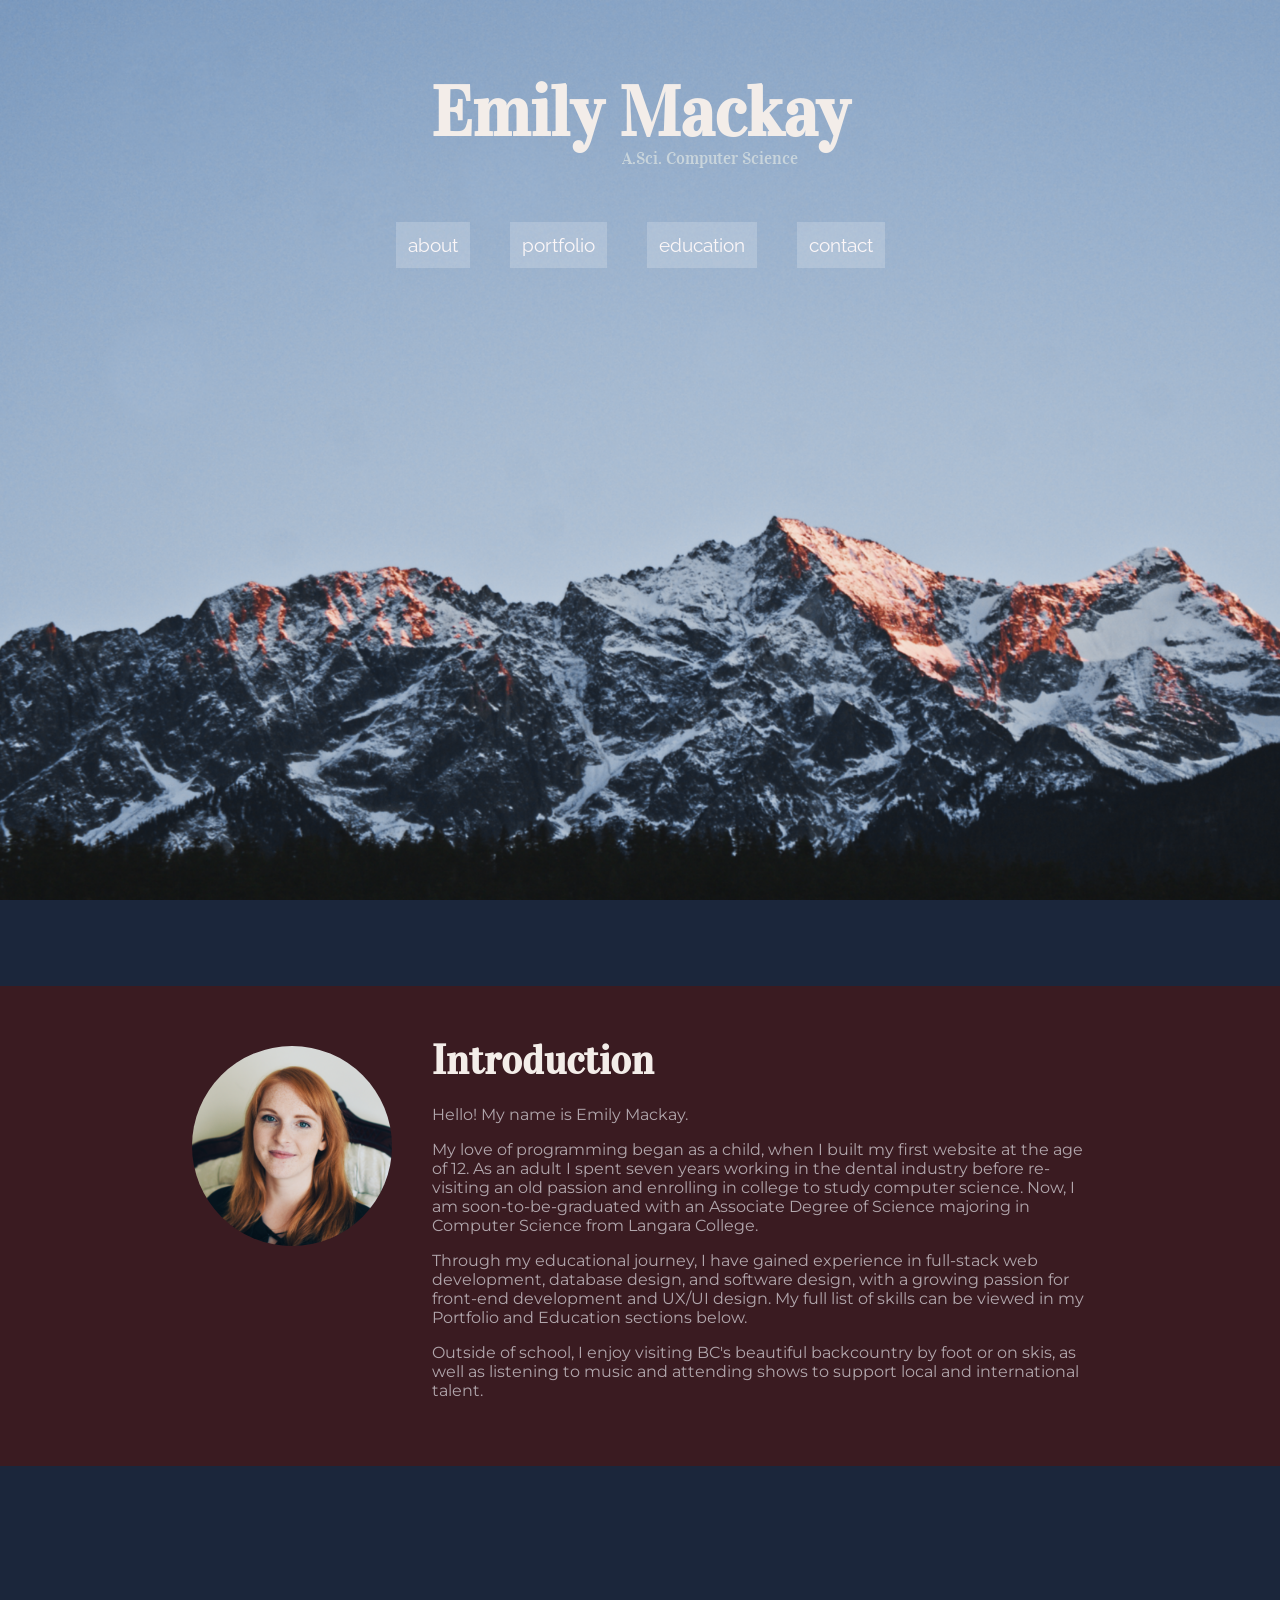
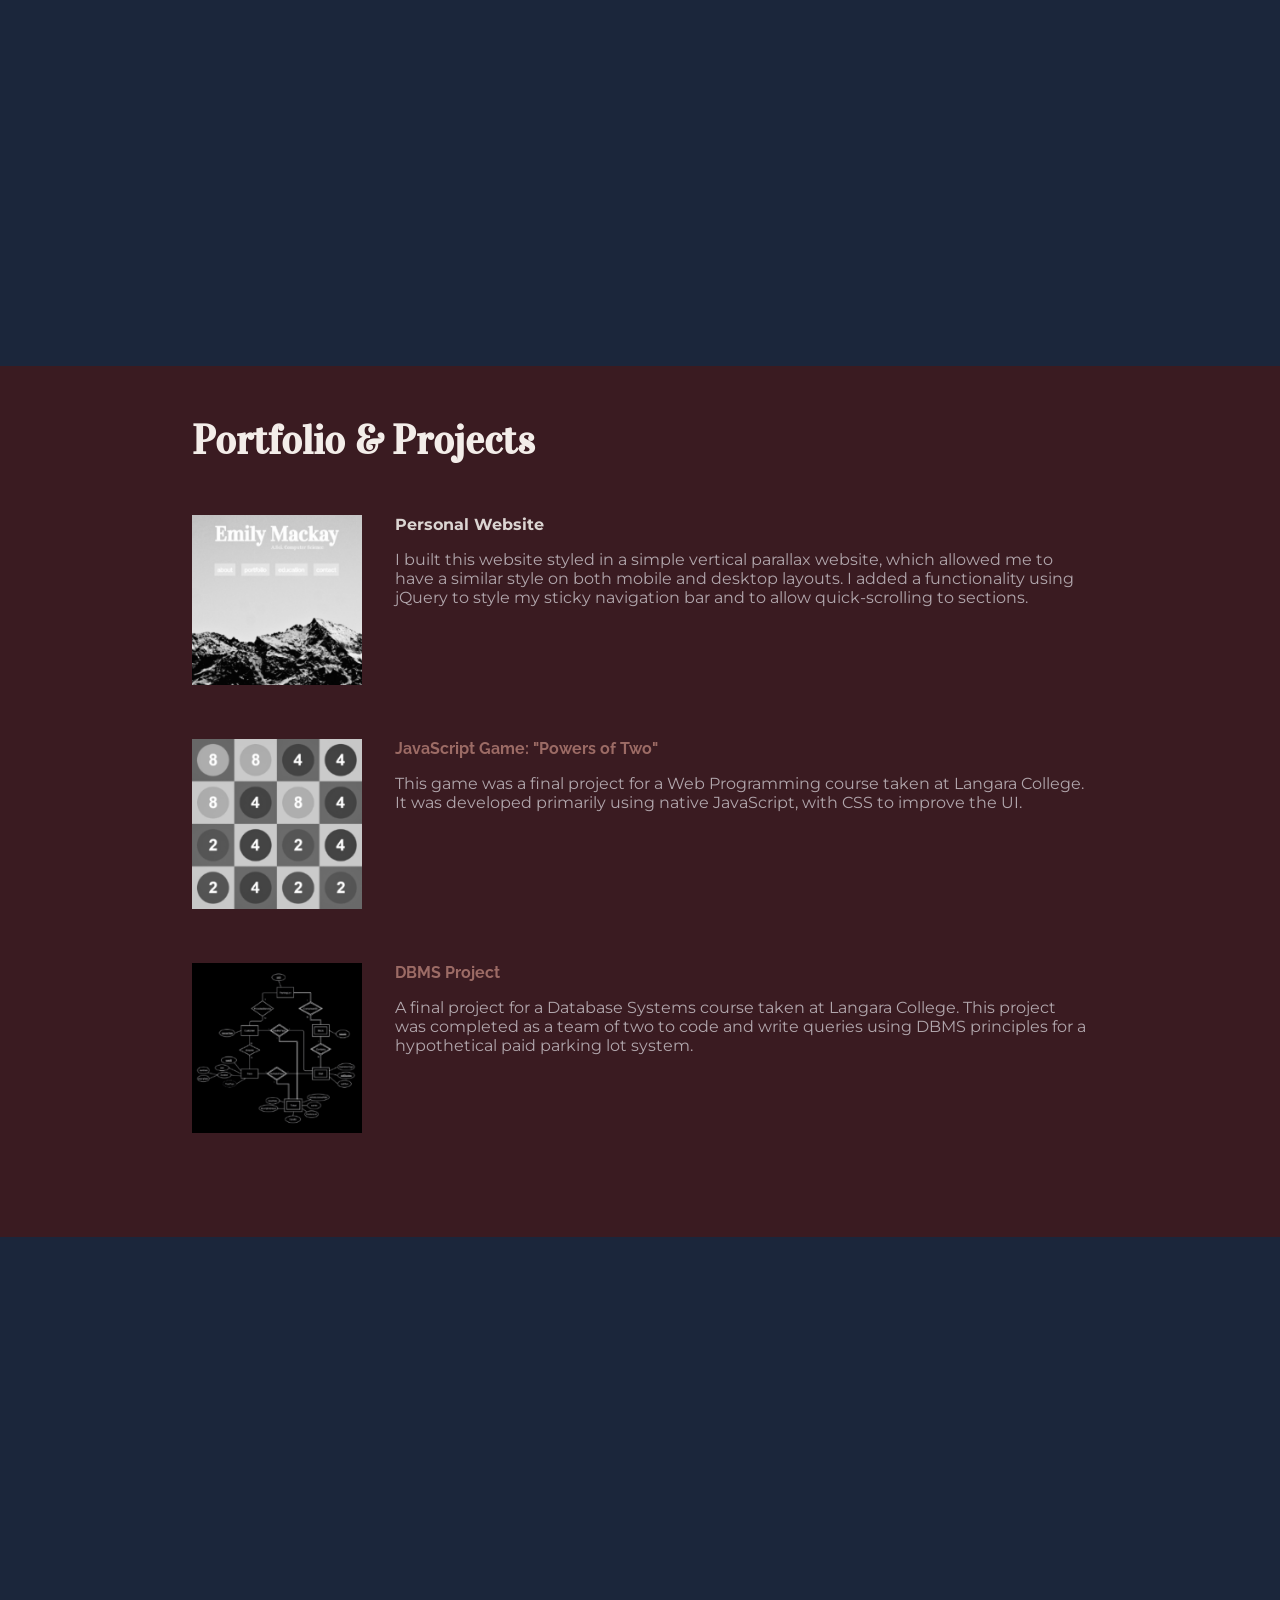
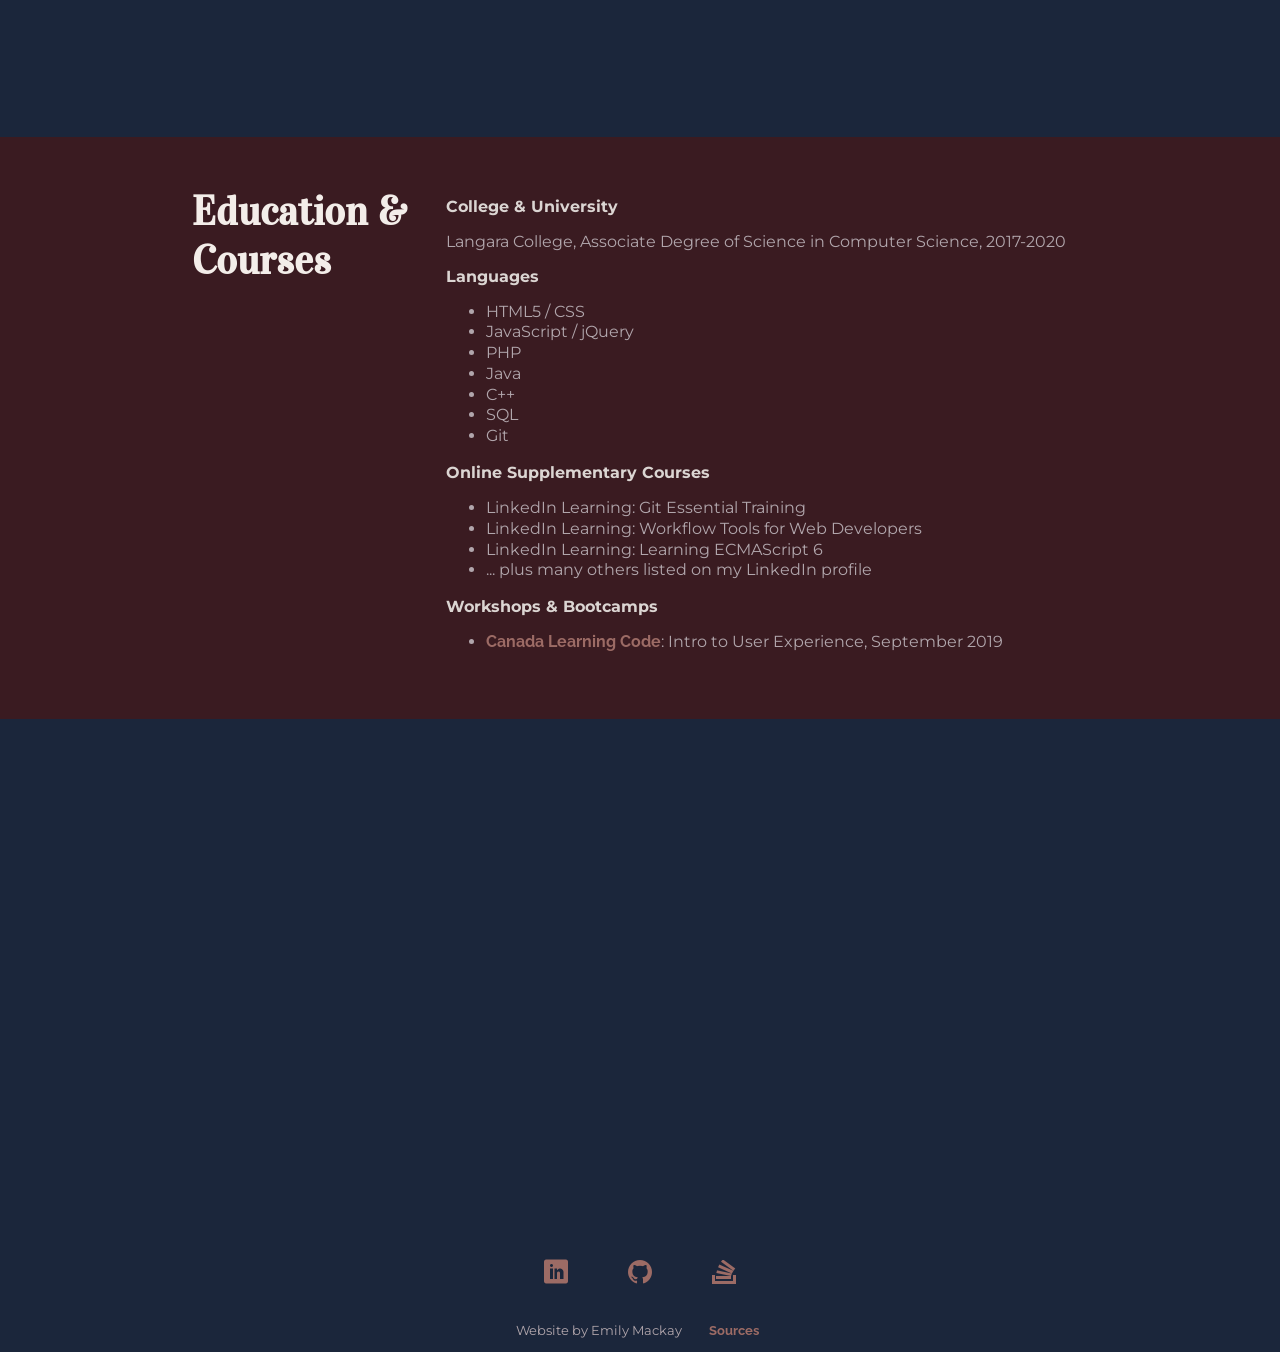
==== index.html @ 6d672d05 "redesigns mobile nav bar to fix jQuery bug causing flicker when adding/removing classes on scrollTop" ====
<!DOCTYPE html>
<html lang="en" dir="ltr">
  <head>
    <meta charset="utf-8">
    <meta name="viewport" content="width=device-width, initial-scale=1.0">
    <!-- <meta name="description" content=""> -->
    <title>Emily Mackay</title>
    <link rel="stylesheet" href="css/master.css">
    <link rel="stylesheet" href="css/desktop.css">
    <link rel="stylesheet" href="icomoon/style.css">
    <link href="https://fonts.googleapis.com/css2?family=Montserrat&family=Raleway&family=Vidaloka&display=swap" rel="stylesheet">
    <script src="https://ajax.googleapis.com/ajax/libs/jquery/3.3.1/jquery.min.js"></script>
    <script src="js/scripts.js"></script>
    <script src="js/menu.js"></script>
  </head>


  <!-- *********  Header  ********* -->
  <header>
    <h1>Emily Mackay</h1>
    <h2>A.Sci. Computer Science</h2>
  </header>
  <!-- *********  Navigation Bar  ********* -->
  <nav id="menu">
    <ul>
      <li><a href="#about-section">about</a></li>
      <li><a href="#portfolio-section">portfolio</a></li>
      <li><a href="#education-section">education</a></li>
      <li><a href="#contact-section">contact</a></li>
    </ul>
  </nav>
  <div id="spacer"></div>


<body>
  <!-- ===== MAIN CONTENT ===== -->
  <main>
    <!-- *********  About  ********* -->
    <section id="about-section" class="content">
      <div id="about-wrapper" class="content_wrapper">
        <figure><img src="imgs/about-headshot.png" alt="A headshot of a girl smiling"></figure>
        <div id="about-text">
        <h3>Introduction</h3>
        <p>Hello! My name is Emily Mackay.</p>
        <p>My love of programming began as a child, when I built my first website at the age of 12. As an adult I spent seven years working in the dental industry before re-visiting an old passion and enrolling in college to study computer science. Now, I am soon-to-be-graduated with an Associate Degree of Science majoring in Computer Science from Langara College.</p>
        <p>Through my educational journey, I have gained experience in full-stack web development, database design, and software design, with a growing passion for front-end development and UX/UI design. My full list of skills can be viewed in my Portfolio and Education sections below.</p>
        <p>Outside of school, I enjoy visiting BC's beautiful backcountry by foot or on skis, as well as listening to music and attending shows to support local and international talent.</p>
        </div>
      </div>
    </section>
    <div id="img1" class="parallax"></div>



    <!-- *********  Portfolio  ********* -->
    <section id="portfolio-section" class="content">
      <div id="portfolio-wrapper" class="content_wrapper">
        <h3>Portfolio & Projects</h3>

        <section class="project_item">
          <figure><img src="imgs/portfolio-thumb1-bw.png"></figure>
          <div class="project_description">
            <h4>Personal Website</h4>
            <p>I built this website styled in a simple vertical parallax website, which allowed me to have a similar style on both mobile and desktop layouts. I added a functionality using jQuery to style my sticky navigation bar and to allow quick-scrolling to sections.</p>
          </div>
        </section>

        <section class="project_item">
          <figure><img src="imgs/portfolio-thumb2-bw.png"></figure>
          <div class="project_description">
            <h4><a href="http://mylinux.langara.bc.ca/~emackay02/powersOfTwo/4x4.html" target="_blank">JavaScript Game: "Powers of Two"<a></h4>
            <p>This game was a final project for a Web Programming course taken at Langara College. It was developed primarily using native JavaScript, with CSS to improve the UI.</p>
          </div>
        </section>

        <section class="project_item">
          <figure><img src="imgs/portfolio-thumb3-bw.png"></figure>
          <div class="project_description">
            <h4><a href="http://mylinux.langara.bc.ca/~emackay02/projects/DBMS.pdf" target="_blank">DBMS Project</a></h4>
            <p>A final project for a Database Systems course taken at Langara College. This project was completed as a team of two to code and write queries using DBMS principles for a hypothetical paid parking lot system.</p>
          </div>
        </section>
      </div>
    </section>
    <div id="img2" class="parallax"></div>



    <!-- *********  EDUCATION & COURSES  ********* -->
    <section id="education-section" class="content">
      <div id="education-wrapper" class="content_wrapper">
        <h3>Education & Courses</h3>
        <!-- ******** Sub-Heading ******** -->
        <div id="education-text">
        <h4>College & University</h4>
          <p>Langara College, Associate Degree of Science in Computer Science, 2017-2020</p>
        <!-- ******** Sub-Heading ******** -->
        <h4>Languages</h4>
          <ul>
            <li>HTML5 / CSS</li>
            <li>JavaScript / jQuery</li>
            <li>PHP</li>
            <li>Java</li>
            <li>C++</li>
            <li>SQL</li>
            <li>Git</li>
          </ul>
        <!-- ******** Sub-Heading ******** -->
        <h4>Online Supplementary Courses</h4>
          <ul>
            <li>LinkedIn Learning: Git Essential Training</li>
            <li>LinkedIn Learning: Workflow Tools for Web Developers</li>
            <li>LinkedIn Learning: Learning ECMAScript 6</li>
            <li>... plus many others listed on my LinkedIn profile</li>
          </ul>
        <!-- ******** Sub-Heading ******** -->
        <h4>Workshops & Bootcamps</h4>
          <ul>
            <li><a href="https://www.canadalearningcode.ca/">Canada Learning Code</a>: Intro to User Experience, September 2019</li>
          </ul>
        </div>
        </div>
      </section>
      <div id="img3" class="parallax"></div>



      <!-- *********  CONTACT INFO & SOCIAL MEDIA  ********* -->
      <footer>
        <section id="contact-section">
          <div id="links" class="footer-wrapper">
            <a href="https://www.linkedin.com/in/mackaye" target="_blank"></a>
            <a href="https://github.com/emmackay" target="_blank"></a>
            <a href="https://stackoverflow.com/users/10688425/emilym?tab=profile" target="_blank"></a>
          </div>
          <div id="sources" class="sources">
            <h4>Source Credit</h4>
            <ul>
              <li>Photographs and code by Emily Mackay</li>
              <li>Fonts by <a href="https://fonts.google.com/" target="_blank">Google Fonts</a></li>
              <li>Icons by <a href="https://icomoon.io/" target="_blank">IcoMoon</a> &nbsp; / &nbsp; LinkedIn logo copyright to LinkedIn Corp &nbsp; / &nbsp; GitHub logo copyright to GitHub Inc.</li>
            </ul>
          </div>
          <div id="credit-line" class="footer-wrapper">
            <p>Website by Emily Mackay &nbsp; &nbsp; &nbsp; <button id="toggle-sources">Sources</button></p>
          </div>
        </section>
      </footer>

    </main>
  </body>
</html>
---- css/master.css ----
/* COLOR PALETTE https://coolors.co/9c6b65-fcf7f8-f3ede9-b1a6ac-4c2b36-563841-3a1b21-1b263b
#FCF7F8; snow-white     for header/nav
#F3EDE9; isabelline     for text
#1B263B; oxford         for nav bar + footer bg
#9C6B65; copper-rose    for links
#563841; deeptaupe      content bg
#4C2B36; eggplant       content bg
#3A1B21; liver          content bg
*/



/* ==== GLOBAL STYLES ==== */
html {
  box-sizing: border-box;
}
*, *:before, *:after {
  box-sizing: inherit;
}
h1, h2, h3, h4 {
  margin: 0;
}
body, figure {
  margin: 0;
}
img {
  max-width: 100%;
}


/* ==== MAIN LAYOUT & HEADER ==== */
header {
  display: flex;
  flex-direction: column;
  align-items: center;
  margin-bottom: 40px;
}
header h1 {
  margin-top: 200px;
  color: #F3EDE9;
  font-family: 'Vidaloka', serif;
  font-size: 50px;
}
header h2 {
  padding-left: 90px;
  color: rgba(252, 252, 238, 0.5);
  font-family: 'Vidaloka', serif;
  font-size: 15px;
  font-weight: lighter;
  line-height: 0.5;
}


/* ==== SPLASH & PARALLAX ==== */
body {
  background: url('../imgs/splash0.png');
  background-color: #1B263B;
}
#spacer {
  height: 400px;
}
#img1 {
  background: url('../imgs/splash3.png');
}
#img2 {
  background: url('../imgs/splash5.png');
}
#img3 {
  background: url('../imgs/splash2.png');
}
#img4 {
  background: url('../imgs/splash1.png');
}
body, #img1, #img2, #img3, #img4 {
  background-attachment: fixed;
  background-position: center;
  background-repeat: no-repeat;
  background-size: cover;
}
.parallax {
  height: 500px;
}


/* ==== NAVIGATION ==== */
nav {
  position: fixed;
  top: 0;
  z-index: 1;
  width: 100%;
  background-color: #1B263B;
}
#menu ul {
  margin: 0px;
  padding: 10px;
  display: grid;
  grid-template-rows: 1fr;
  grid-template-columns: repeat(4, auto);
  justify-content: center;
}
#menu ul li {
  padding: 10px;
  margin: 10px;
  text-align: center;
  list-style-type: none;
}
#menu ul li a {
  text-decoration: none;
  color: #FCF7F8;
  font-family: 'Raleway', sans-serif;
  font-weight: normal;
  font-size: 1.2rem;
  transition-timing-function: ease;
  transition: all 0.1s;
  transition-property: color, font-weight;
}
#menu ul li a:active {
  color: #1B263B;
  font-weight: bold;
  cursor: pointer;
}
#menu ul li a:link, a:visited {
  background-color: rgba(255, 255, 255, 0.0);
  transition-timing-function: ease;
  transition: all 0.5s;
  transition-property: background-color;
}
#menu ul li a:hover {
  background-color: #1B263B;
}

/* .mobile-menu-ul-add {
  margin: 0px;
  padding: 10px;
  background-color: #1B263B;
  display: grid;
  grid-template-rows: 1fr;
  grid-template-columns: repeat(4, auto);
  justify-content: center;
  transition: .5s linear;
} */


/* .mobile-menu-add-colour-bg {
  background-color: #1B263B;
}
.mobile-menu-remove-colour-bg {
  transition: .5s linear;
}
.mobile-menu-add-nav-ul {
  margin: 0px;
  padding: 5px;
  background-color: #1B263B;
  display: grid;
  grid-template-rows: 1fr;
  grid-template-columns: repeat(4, auto);
  justify-content: center;
}
.mobile-menu-remove-nav-ul {
  margin: 0px;
  padding: 5px;
  display: grid;
  grid-template-columns: 1fr;
  grid-template-rows: repeat(4, auto);
} */


/* ==== SECTION CONTENT STYLES ==== */
h3 {
  font-family: 'Vidaloka', serif;
  color: #F3EDE9;
  font-size: 40px;
}
h4 {
  color: #DBD5D2;
}
.content, #credit-line, #sources {
  width: 100vw;
  font-family: 'Montserrat', sans-serif;
  color: #B1A6AC;
}
.content_wrapper {
  width: 80vw;
  margin: 0 auto;
  padding: 50px 0px 50px 0px;
}
section#about-section, section#portfolio-section, section#education-section {
  background-color: #3A1B21;
}
section#contact-section {
  background-color: #1B263B;
}
/* --- ABOUT SECTION --- */
#about-wrapper h3 {
  text-align: center;
}
#about-wrapper img {
  border-radius: 50%;
  width: 200px;
  max-width: 100%;
  height: auto;
  display: block;
  margin-left: auto;
  margin-right: auto;
  margin-top: 10px;
  margin-bottom: 30px;
}
/* --- PORTFOLIO SECTION --- */
#portfolio-section h3 {
  margin-bottom: 30px;
}
#portfolio-section img {
  width: 170px;
  max-width: 100%
  height: auto;
  margin-top: 40px;
  margin-bottom: 15px;
}
/* --- EDUCATION SECTION --- */
#education-section ul li {
  line-height: 1.3;
}
#education-wrapper {
  display: grid;
  grid-template-columns: auto;
}
#education-text h4 {
  margin-top: 40px;
}


/* ==== FOOTER STYLES ==== */
.footer-wrapper {
  display: flex;
  align-items: center;
  justify-content: center;
}
main a:link, a:visited, button#toggle-sources {
  text-decoration: none;
  font-weight: bold;
  color: #9C6B65;
  font-family: 'Raleway', sans-serif;
}
#links a:link, a:visited {
  margin: 30px 20px 10px 20px;
  padding: 10px 10px 10px 10px;
  font-size: 1.5rem;
}
#credit-line a:link, a:visited, #credit-line p {
  padding: 0px;
  font-size: 0.8rem;
}
button#toggle-sources {
  cursor: pointer;
  display: inline-block;
  border: none;
  background-color: rgba(255, 255, 255, 0.0);
}
#sources {
  display: none;
  width: 700px;
  margin: 0 auto;
}
#sources h4 {
  margin-left: 15px;
  margin-bottom: 15px;
}
#sources ul {
  width: 80vw;
}
#sources ul li {
  font-size: 0.8rem;
}
---- css/desktop.css ----
@media only screen and (min-width: 900px) {
  header h1 {
    margin-top: 70px;
    font-size: 70px;
  }
  header h2 {
    padding-left: 140px;
    font-size: 17px;
  }
  .content_wrapper {
    width: 70vw;
  }
  nav {
    position: sticky;
    background-color: rgba(255, 255, 255, 0.0);
  }
  #menu ul {
    display: grid;
    grid-template-rows: 1fr;
    grid-template-columns: repeat(4, auto);
    justify-content: center;
  }
  #menu ul li a:link, a:visited {
    padding: 12px;
    background-color: rgba(255, 255, 255, 0.2);
    transition-timing-function: ease;
    transition: all 0.5s;
    transition-property: background-color;
  }
  #menu ul li a:hover {
    background-color: #1B263B;
  }
  .add-menu-colour {
    background-color: #1B263B;
    transition: .5s linear;
  }
  .no-menu-colour {
    background-color: rgba(255, 255, 255, 0.0);
    transition: .2s linear;
  }

  #about-wrapper {
    display: grid;
    grid-template-columns: repeat(2, auto);
  }
  #about-section img {
    margin-top: 10px;
    border-radius: 50%;
    width: 200px;
    max-width: 100%;
    height: auto;
    grid-column: 1/1;
  }
  #about-section h3 {
    text-align: left;
    margin-bottom: 20px;
    grid-column: 2/2;
  }
  #about-text {
    margin-left: 40px;
    grid-column: 2/2;
  }
  #portfolio-section h3 {
    margin-bottom: 50px;
  }
  .project_item {
    display: grid;
    grid-template-columns: 1fr 4fr;
    column-gap: 30px;
  }
  #portfolio-section img {
    margin-top: 0px;
    margin-bottom: 50px;
  }
  #education-wrapper {
    display: grid;
    grid-template-columns: 1fr 3fr;
    column-gap: 40px;
  }
  #education-wrapper h3 {
    grid-column: 1/1;
  }
  #education-text {
    grid-column: 2/2;
  }
  #education-text h4 {
    margin-top: 10px;
  }
}



@media only screen and (min-width: 1200px) {
  #spacer {
    height: 700px;
  }
}
---- icomoon/style.css ----
@font-face {
  font-family: 'icomoon';
  src:  url('fonts/icomoon.eot?cp7l3n');
  src:  url('fonts/icomoon.eot?cp7l3n#iefix') format('embedded-opentype'),
    url('fonts/icomoon.ttf?cp7l3n') format('truetype'),
    url('fonts/icomoon.woff?cp7l3n') format('woff'),
    url('fonts/icomoon.svg?cp7l3n#icomoon') format('svg');
  font-weight: normal;
  font-style: normal;
  font-display: block;
}

[class^="icon-"], [class*=" icon-"] div:before, #links a:before {
  /* use !important to prevent issues with browser extensions that change fonts */
  font-family: 'icomoon' !important;
  speak: none;
  font-style: normal;
  font-weight: normal;
  font-variant: normal;
  text-transform: none;
  line-height: 1;

  /* Better Font Rendering =========== */
  -webkit-font-smoothing: antialiased;
  -moz-osx-font-smoothing: grayscale;
}

/* Email */
.icon-mail4:before {
  content: "\ea86";
}
/* GitHub */
#links a[href*="github.com"]:before {
  content: "\eab0";
}
/* LinkedIn */
#links a[href*="linkedin.com"]:before {
  content: "\eac9";
}
/* StackOverflow */
#links a[href*="stackoverflow.com"]:before {
  content: "\ead0";
}
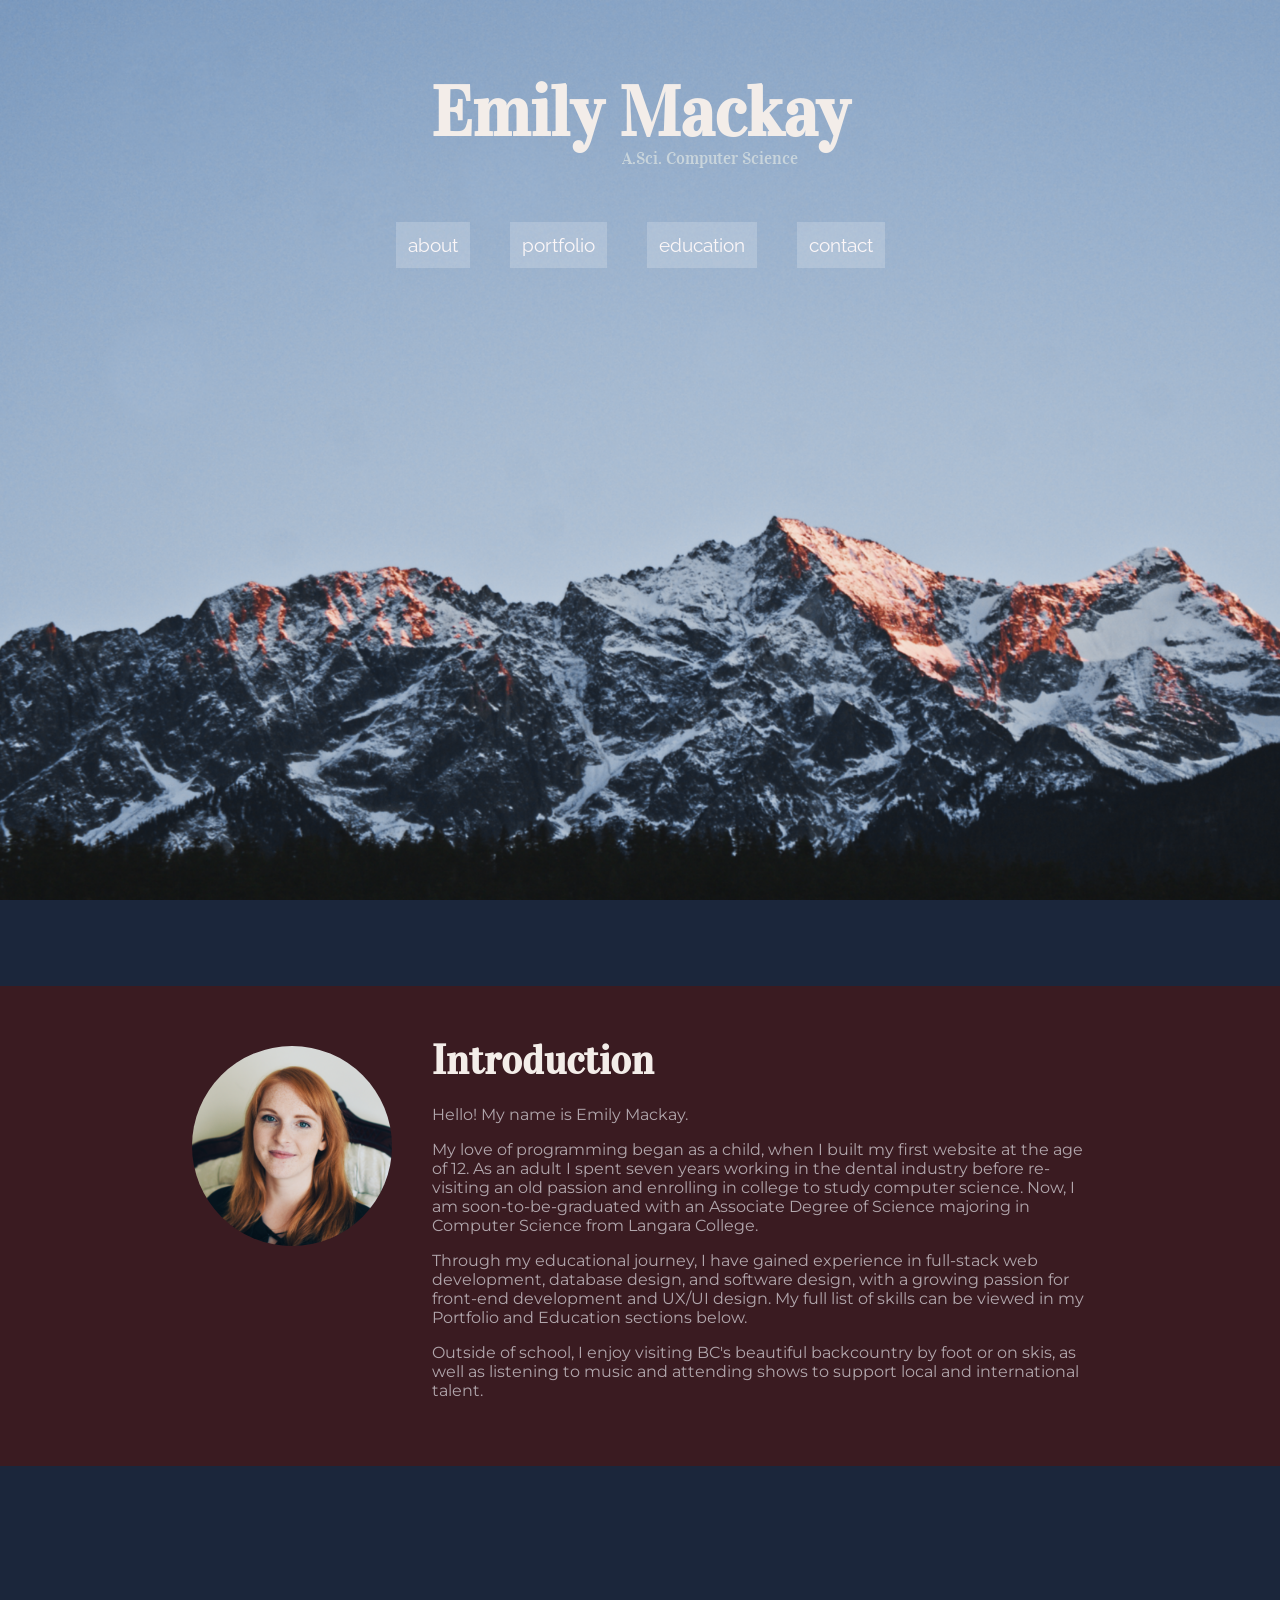
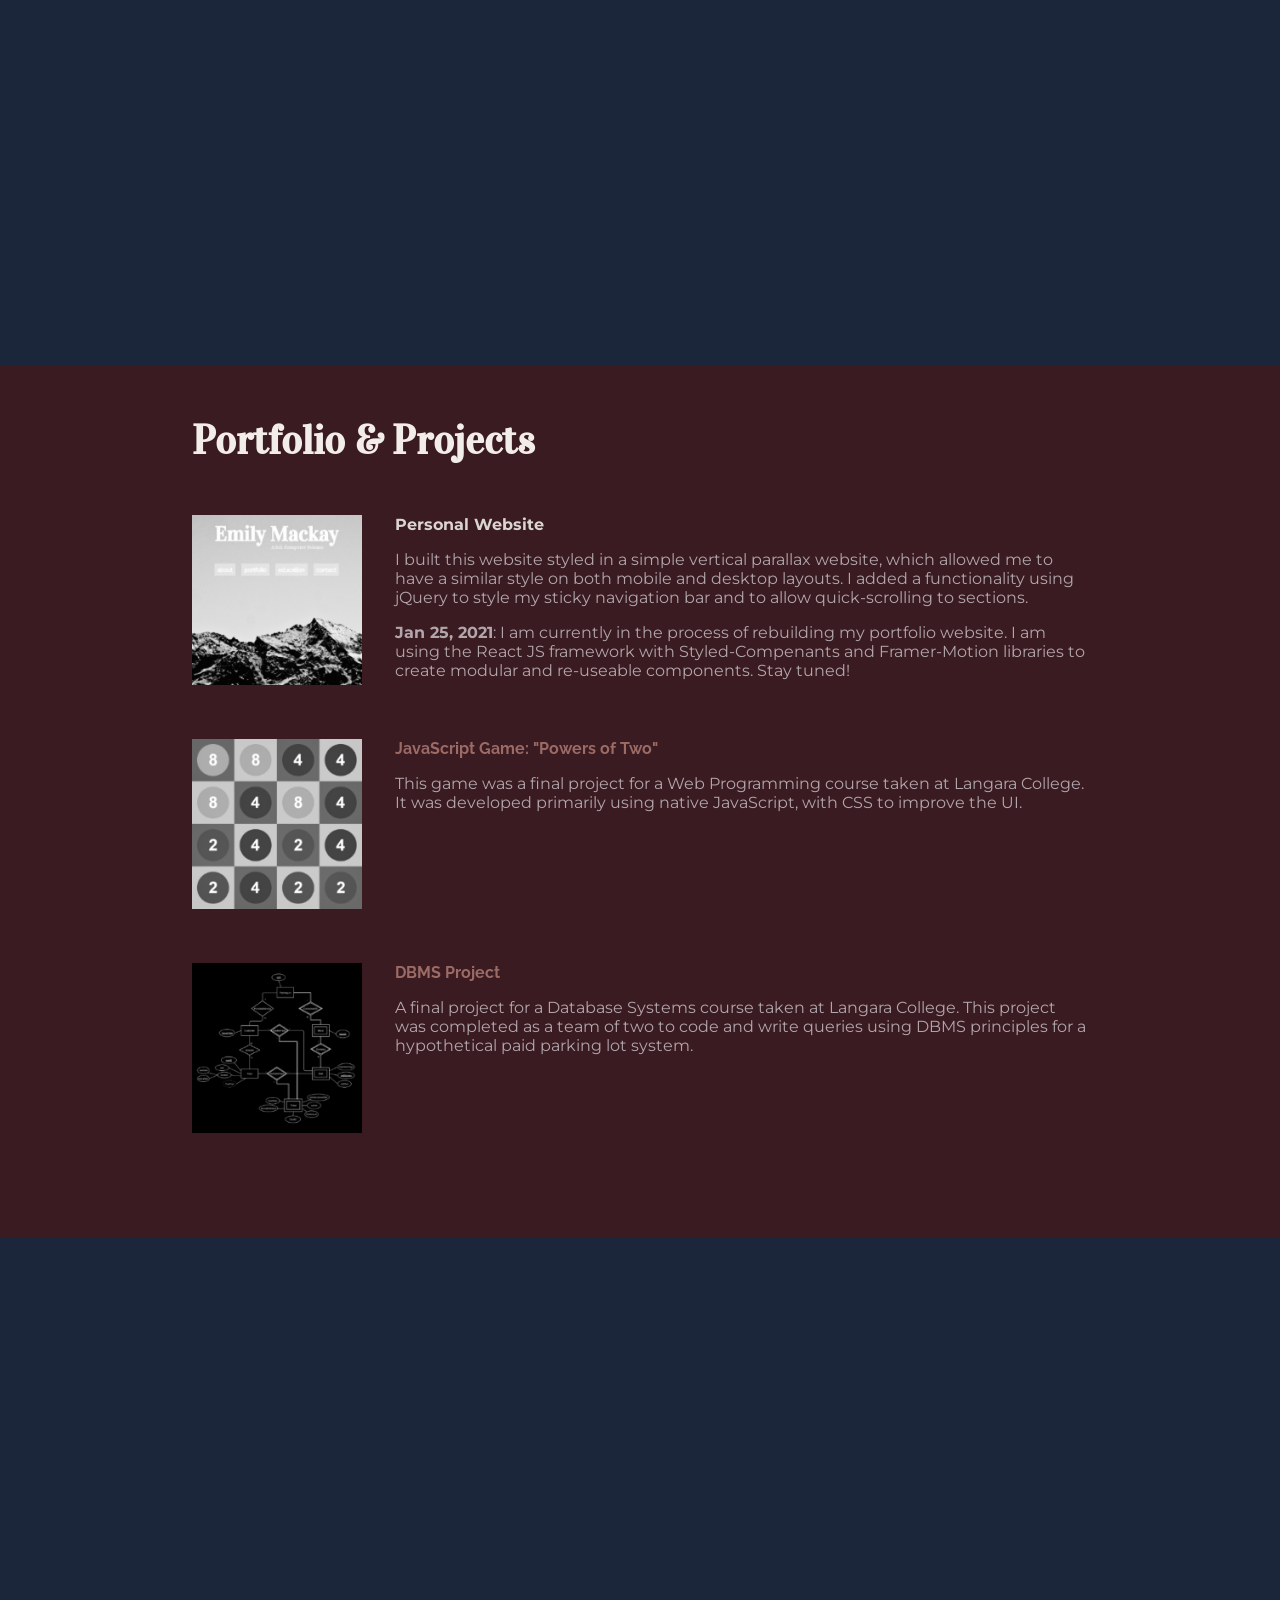
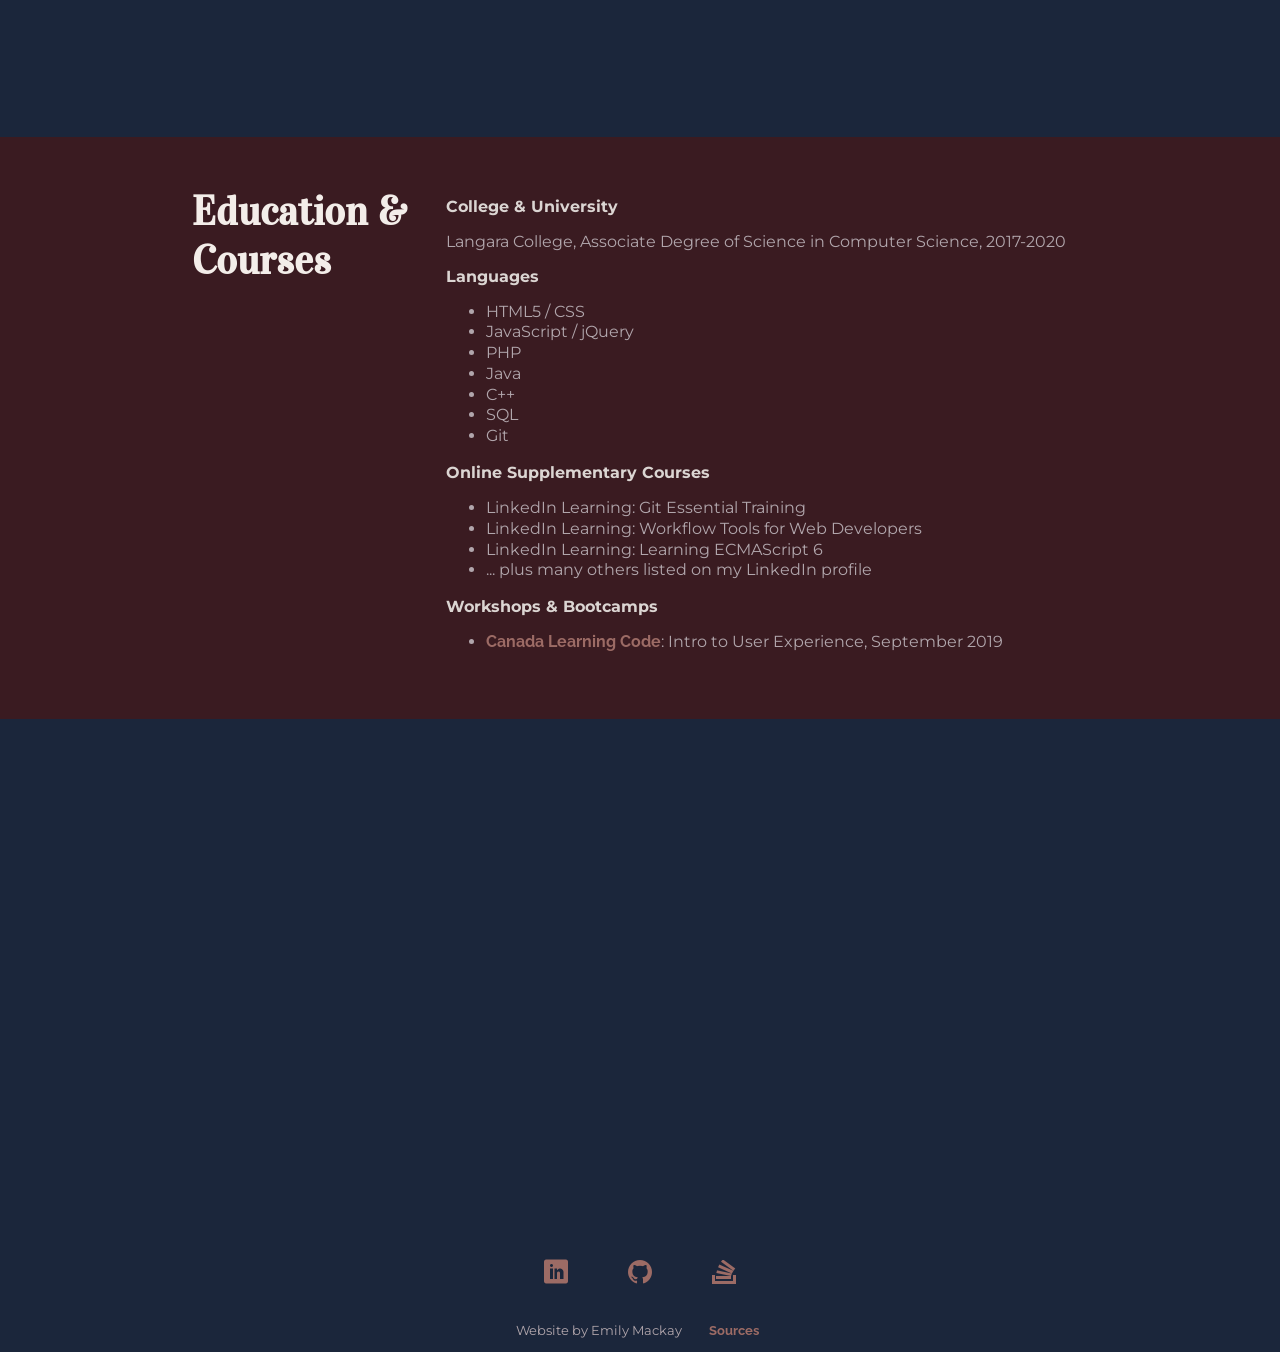
==== commit 18b3ae0c: "adds note on Portfolio project about redesigning website using React" ====
--- a/index.html
+++ b/index.html
@@ -11,7 +11,6 @@
     <link href="https://fonts.googleapis.com/css2?family=Montserrat&family=Raleway&family=Vidaloka&display=swap" rel="stylesheet">
     <script src="https://ajax.googleapis.com/ajax/libs/jquery/3.3.1/jquery.min.js"></script>
     <script src="js/scripts.js"></script>
-    <script src="js/menu.js"></script>
   </head>
 
 
@@ -62,6 +61,7 @@
           <div class="project_description">
             <h4>Personal Website</h4>
             <p>I built this website styled in a simple vertical parallax website, which allowed me to have a similar style on both mobile and desktop layouts. I added a functionality using jQuery to style my sticky navigation bar and to allow quick-scrolling to sections.</p>
+            <p><b>Jan 25, 2021</b>: I am currently in the process of rebuilding my portfolio website. I am using the React JS framework with Styled-Compenants and Framer-Motion libraries to create modular and re-useable components. Stay tuned!</p>
           </div>
         </section>
 
--- a/css/master.css
+++ b/css/master.css
@@ -99,7 +99,7 @@
   justify-content: center;
 }
 #menu ul li {
-  padding: 10px;
+  padding: 5px;
   margin: 10px;
   text-align: center;
   list-style-type: none;
@@ -109,7 +109,7 @@
   color: #FCF7F8;
   font-family: 'Raleway', sans-serif;
   font-weight: normal;
-  font-size: 1.2rem;
+  font-size: 1rem;
   transition-timing-function: ease;
   transition: all 0.1s;
   transition-property: color, font-weight;
--- a/css/desktop.css
+++ b/css/desktop.css
@@ -19,6 +19,12 @@
     grid-template-rows: 1fr;
     grid-template-columns: repeat(4, auto);
     justify-content: center;
+  }
+  #menu ul li {
+    padding: 10px;
+  }
+  #menu ul li a {
+    font-size: 1.2rem;
   }
   #menu ul li a:link, a:visited {
     padding: 12px;
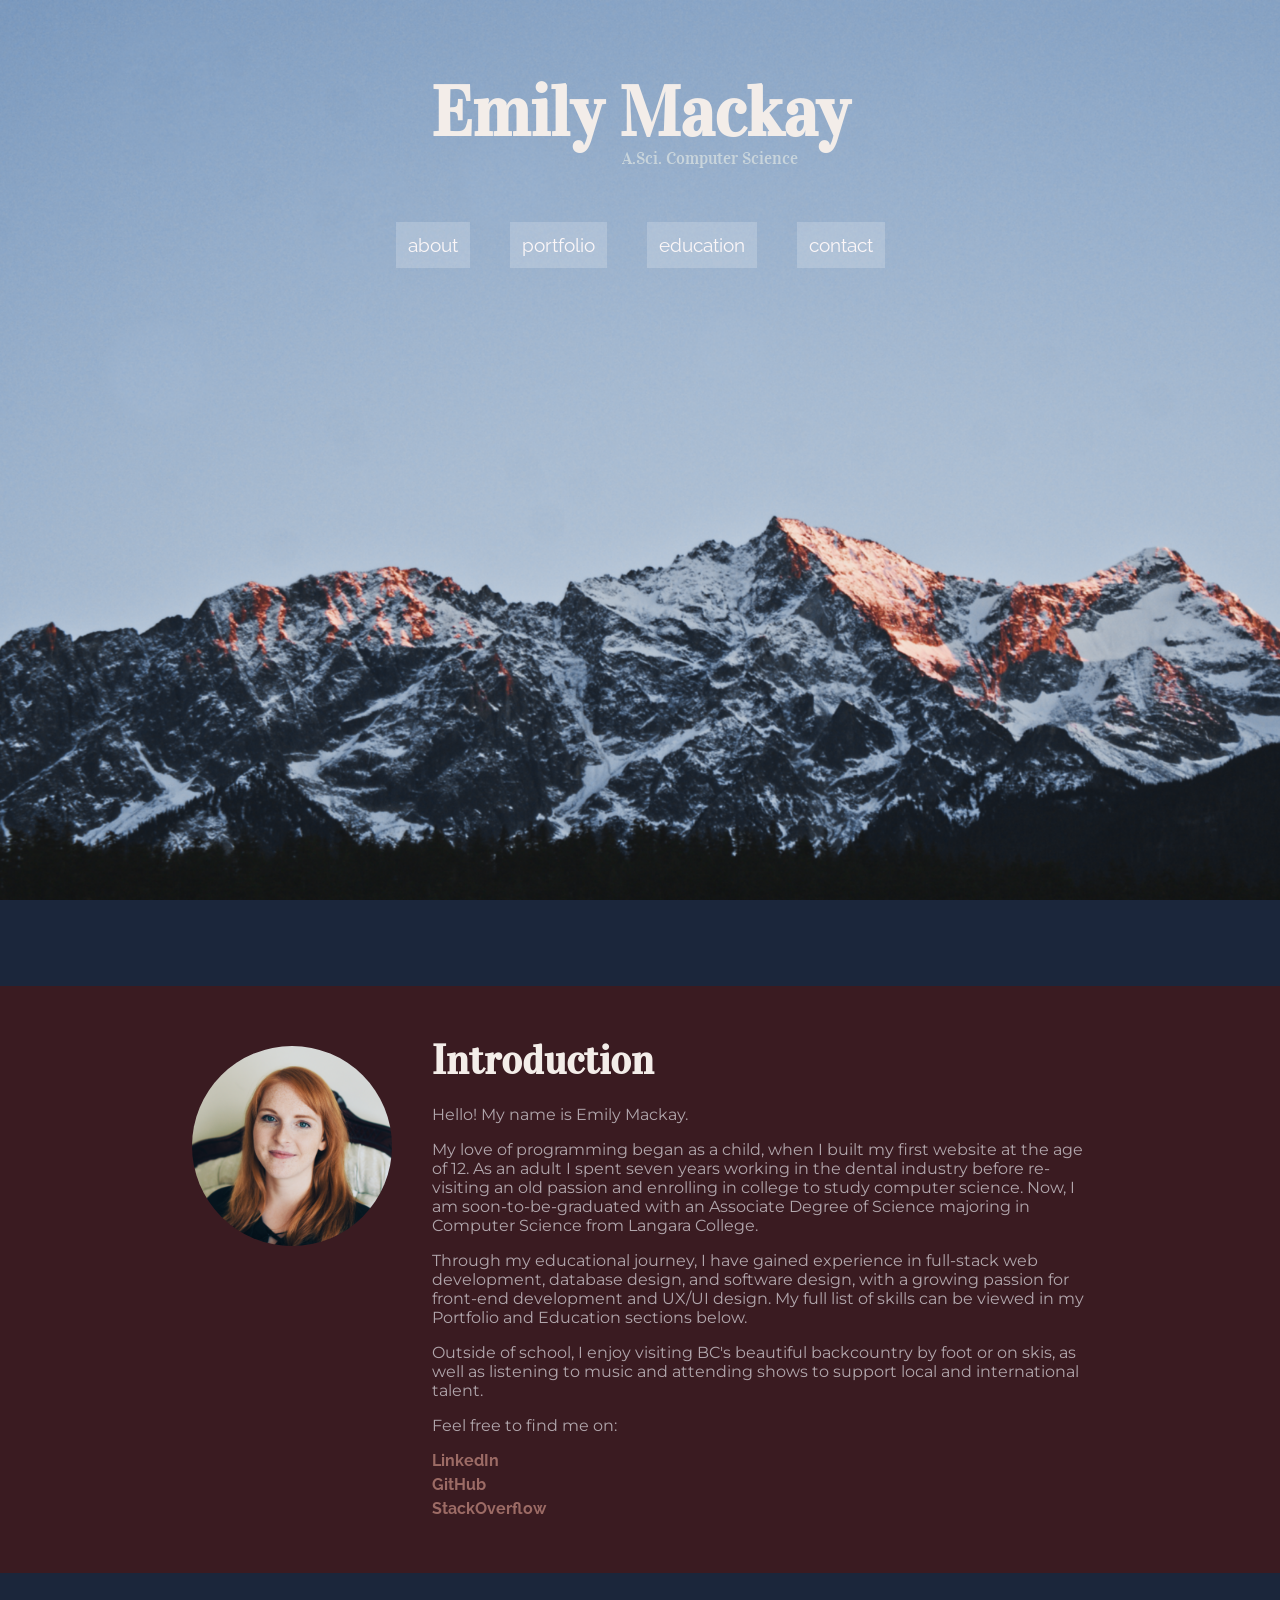
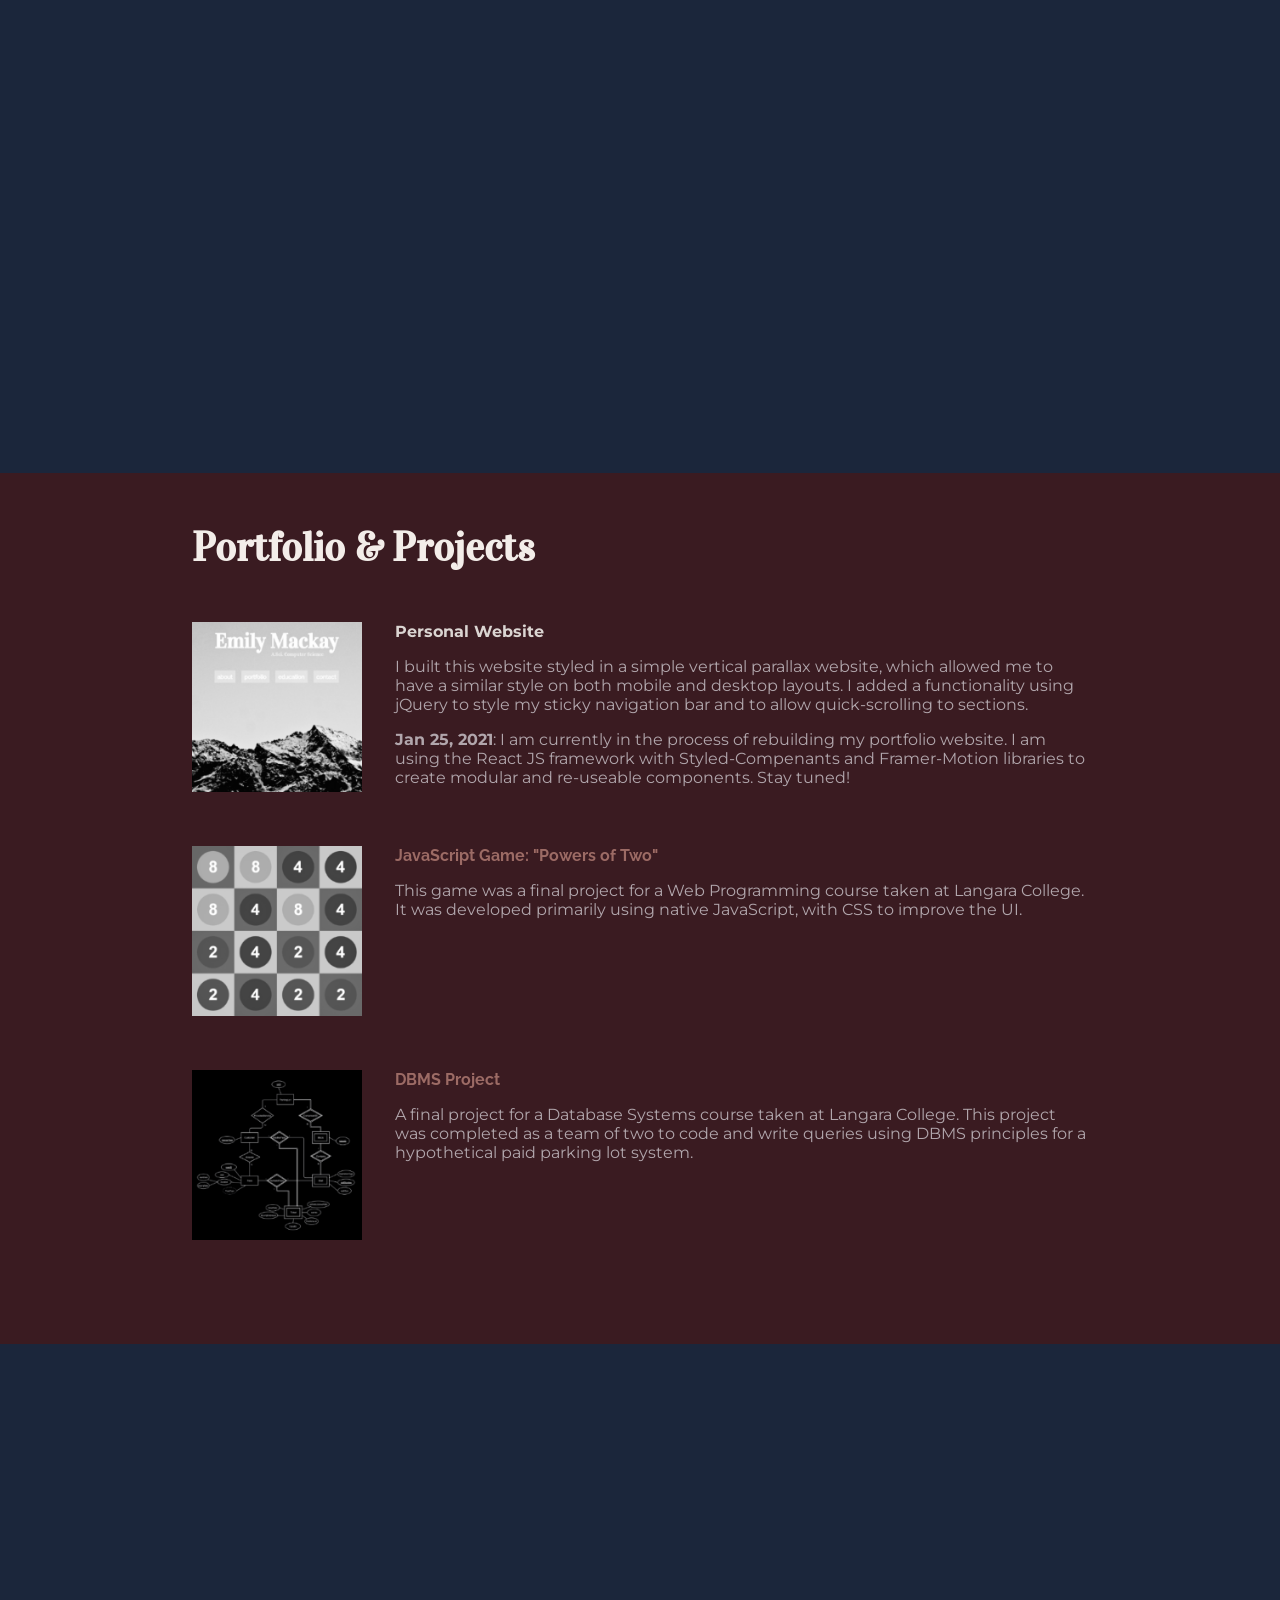
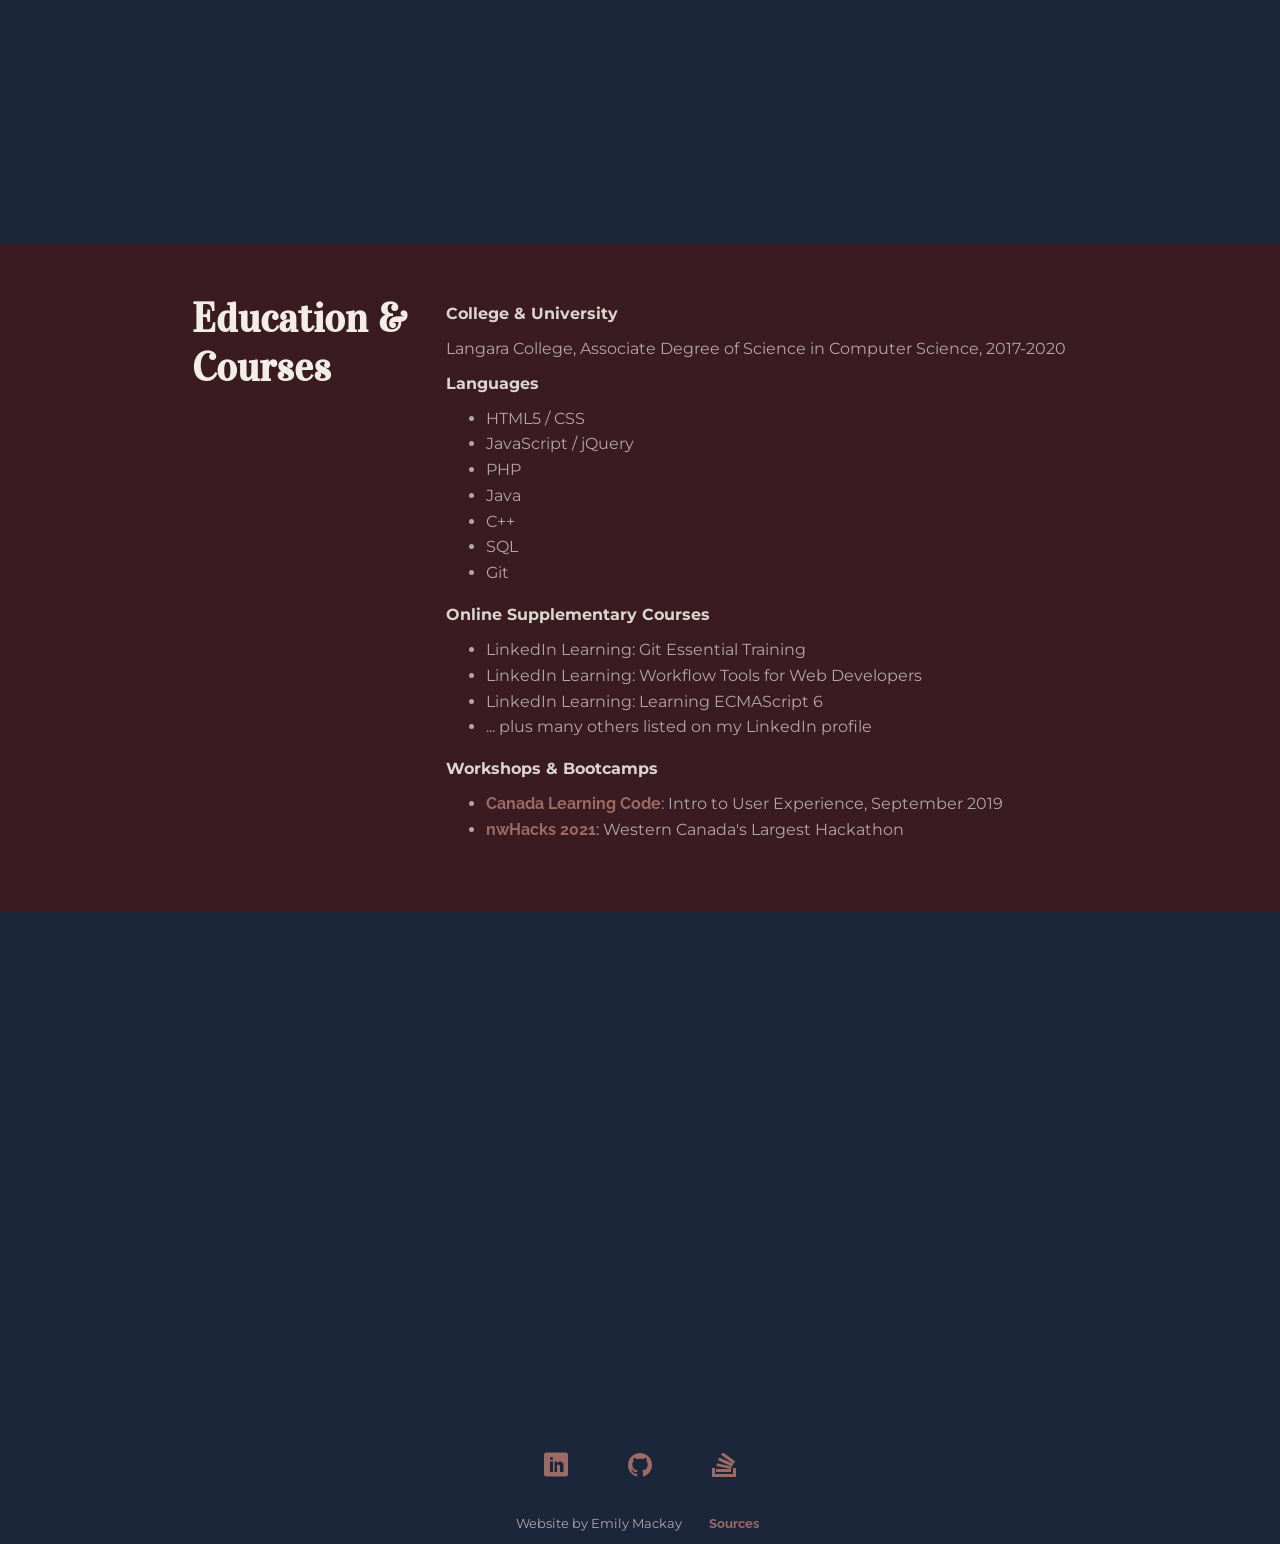
==== commit 8c7c44ba: "adds links to About section and adds nwHacks info to Workshops" ====
--- a/index.html
+++ b/index.html
@@ -39,12 +39,17 @@
       <div id="about-wrapper" class="content_wrapper">
         <figure><img src="imgs/about-headshot.png" alt="A headshot of a girl smiling"></figure>
         <div id="about-text">
-        <h3>Introduction</h3>
-        <p>Hello! My name is Emily Mackay.</p>
-        <p>My love of programming began as a child, when I built my first website at the age of 12. As an adult I spent seven years working in the dental industry before re-visiting an old passion and enrolling in college to study computer science. Now, I am soon-to-be-graduated with an Associate Degree of Science majoring in Computer Science from Langara College.</p>
-        <p>Through my educational journey, I have gained experience in full-stack web development, database design, and software design, with a growing passion for front-end development and UX/UI design. My full list of skills can be viewed in my Portfolio and Education sections below.</p>
-        <p>Outside of school, I enjoy visiting BC's beautiful backcountry by foot or on skis, as well as listening to music and attending shows to support local and international talent.</p>
-        </div>
+          <h3>Introduction</h3>
+          <p>Hello! My name is Emily Mackay.</p>
+          <p>My love of programming began as a child, when I built my first website at the age of 12. As an adult I spent seven years working in the dental industry before re-visiting an old passion and enrolling in college to study computer science. Now, I am soon-to-be-graduated with an Associate Degree of Science majoring in Computer Science from Langara College.</p>
+          <p>Through my educational journey, I have gained experience in full-stack web development, database design, and software design, with a growing passion for front-end development and UX/UI design. My full list of skills can be viewed in my Portfolio and Education sections below.</p>
+          <p>Outside of school, I enjoy visiting BC's beautiful backcountry by foot or on skis, as well as listening to music and attending shows to support local and international talent.</p>
+          <p>Feel free to find me on:</p>
+          <ul class="ul-no-bullets">
+            <li><a href="https://www.linkedin.com/in/mackaye" target="_blank">LinkedIn</a></li>
+            <li><a href="https://github.com/emmackay" target="_blank">GitHub</a></li>
+            <li><a href="https://stackoverflow.com/users/10688425/emilym?tab=profile" target="_blank">StackOverflow</a></li>
+          </ul>
       </div>
     </section>
     <div id="img1" class="parallax"></div>
@@ -117,6 +122,7 @@
         <h4>Workshops & Bootcamps</h4>
           <ul>
             <li><a href="https://www.canadalearningcode.ca/">Canada Learning Code</a>: Intro to User Experience, September 2019</li>
+            <li><a href="https://www.nwhacks.io/">nwHacks 2021</a>: Western Canada's Largest Hackathon</li>
           </ul>
         </div>
         </div>
--- a/css/master.css
+++ b/css/master.css
@@ -26,6 +26,14 @@
 img {
   max-width: 100%;
 }
+ul li {
+  padding-bottom: 5px;
+}
+.ul-no-bullets {
+  list-style-type: none;
+  padding: 0;
+  margin: 0;
+}
 
 
 /* ==== MAIN LAYOUT & HEADER ==== */
@@ -128,42 +136,6 @@
 #menu ul li a:hover {
   background-color: #1B263B;
 }
-
-/* .mobile-menu-ul-add {
-  margin: 0px;
-  padding: 10px;
-  background-color: #1B263B;
-  display: grid;
-  grid-template-rows: 1fr;
-  grid-template-columns: repeat(4, auto);
-  justify-content: center;
-  transition: .5s linear;
-} */
-
-
-/* .mobile-menu-add-colour-bg {
-  background-color: #1B263B;
-}
-.mobile-menu-remove-colour-bg {
-  transition: .5s linear;
-}
-.mobile-menu-add-nav-ul {
-  margin: 0px;
-  padding: 5px;
-  background-color: #1B263B;
-  display: grid;
-  grid-template-rows: 1fr;
-  grid-template-columns: repeat(4, auto);
-  justify-content: center;
-}
-.mobile-menu-remove-nav-ul {
-  margin: 0px;
-  padding: 5px;
-  display: grid;
-  grid-template-columns: 1fr;
-  grid-template-rows: repeat(4, auto);
-} */
-
 
 /* ==== SECTION CONTENT STYLES ==== */
 h3 {
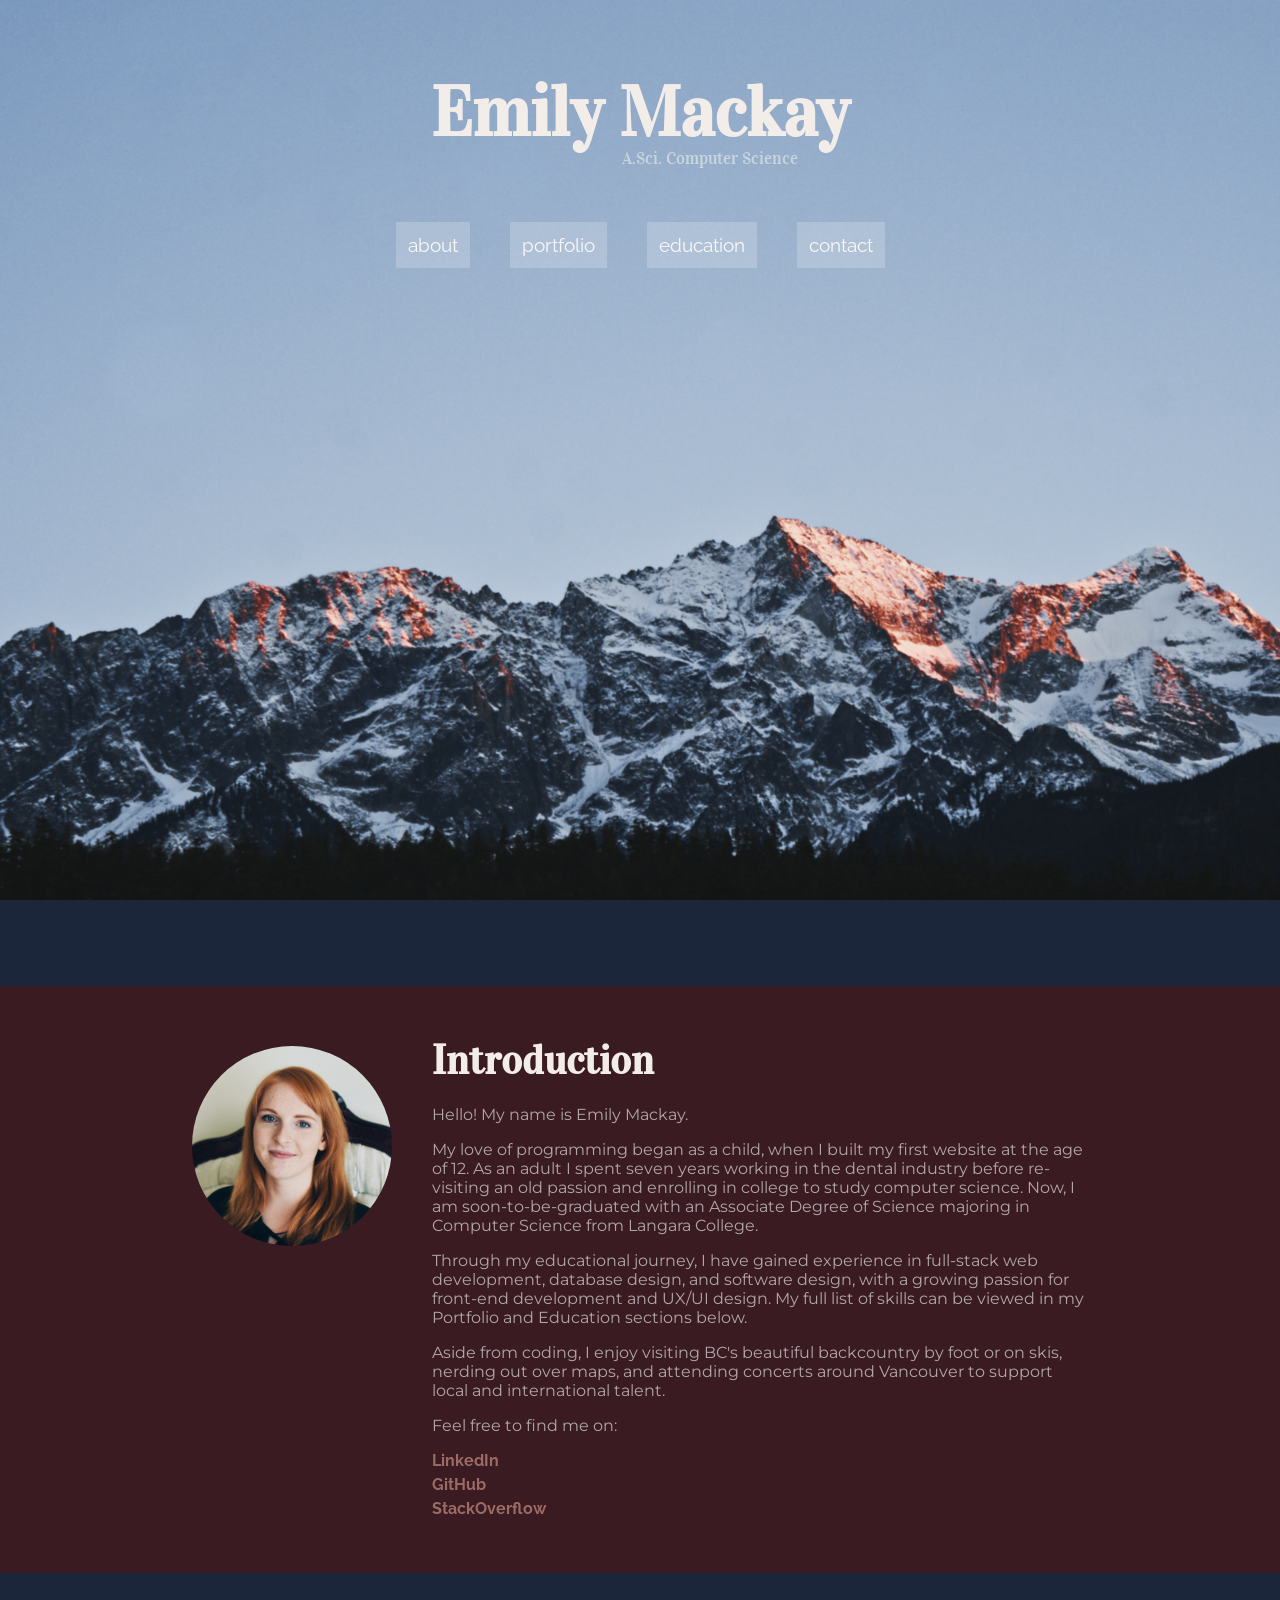
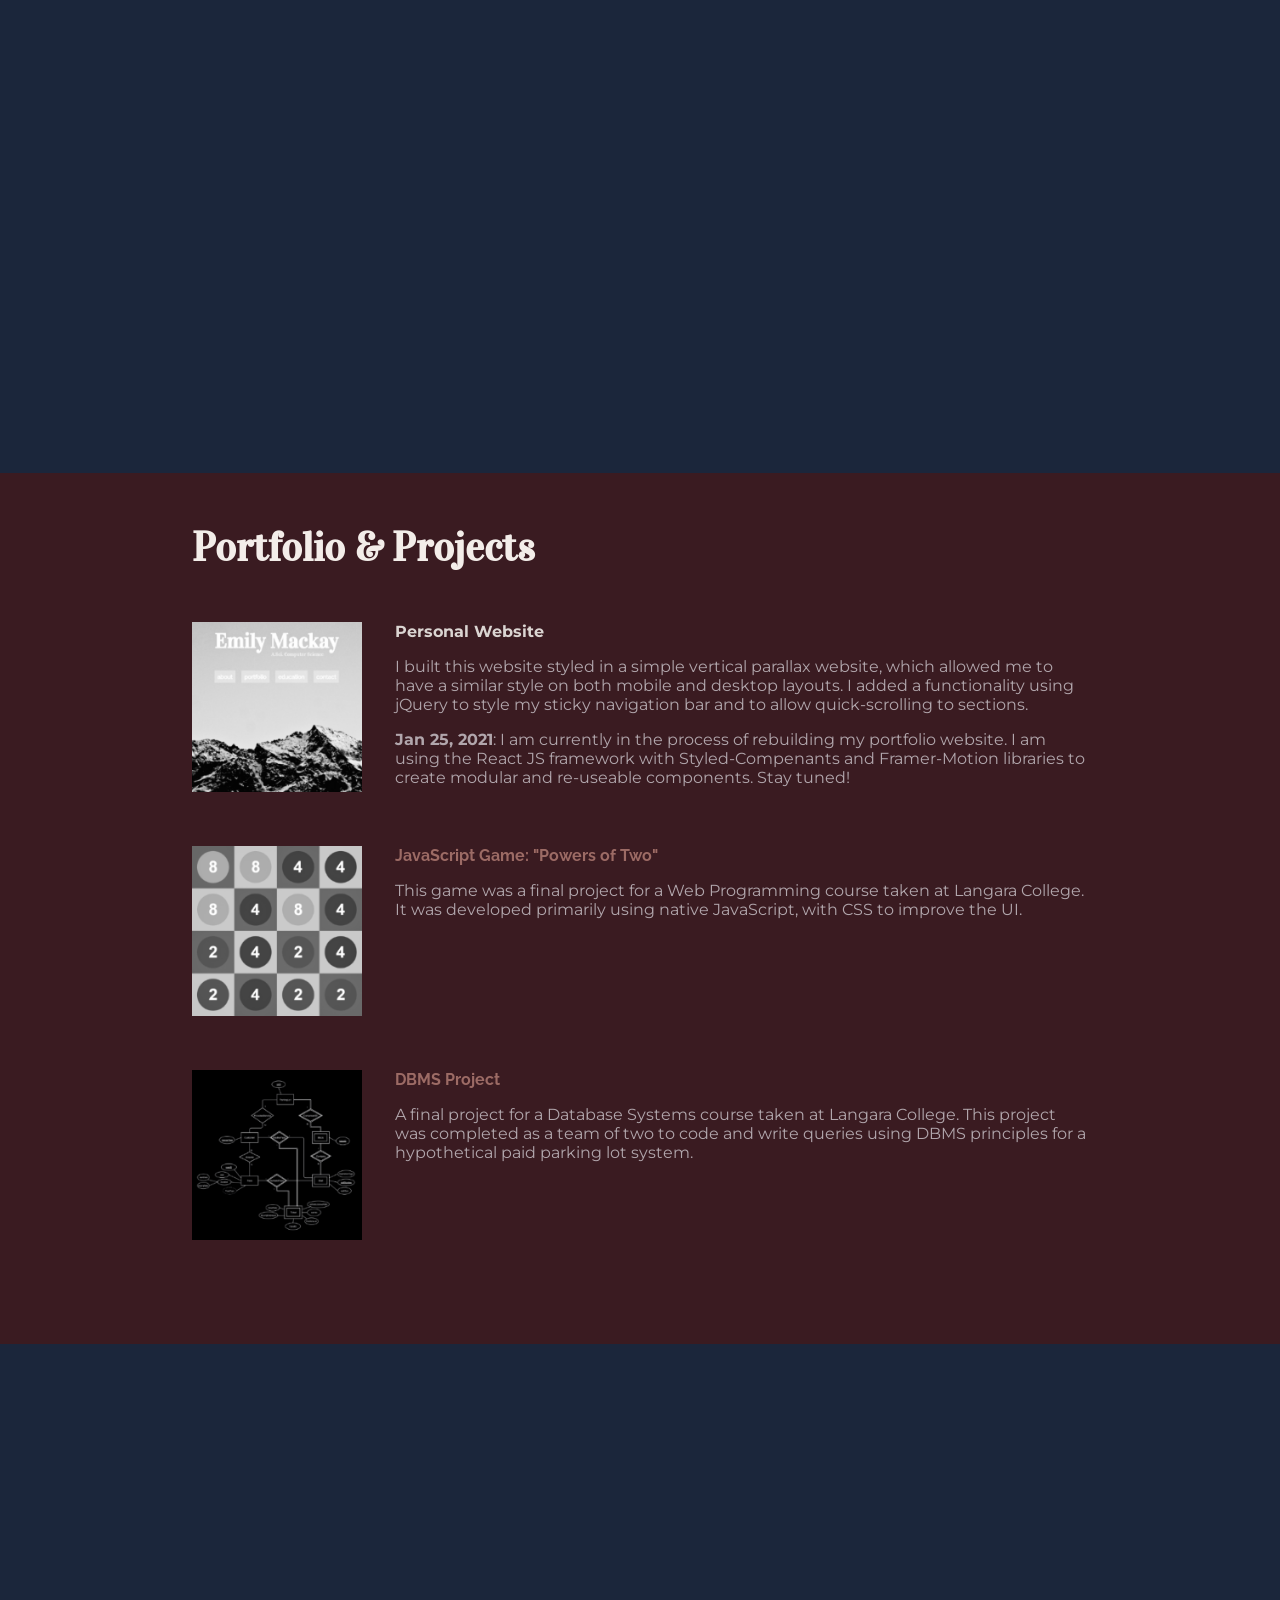
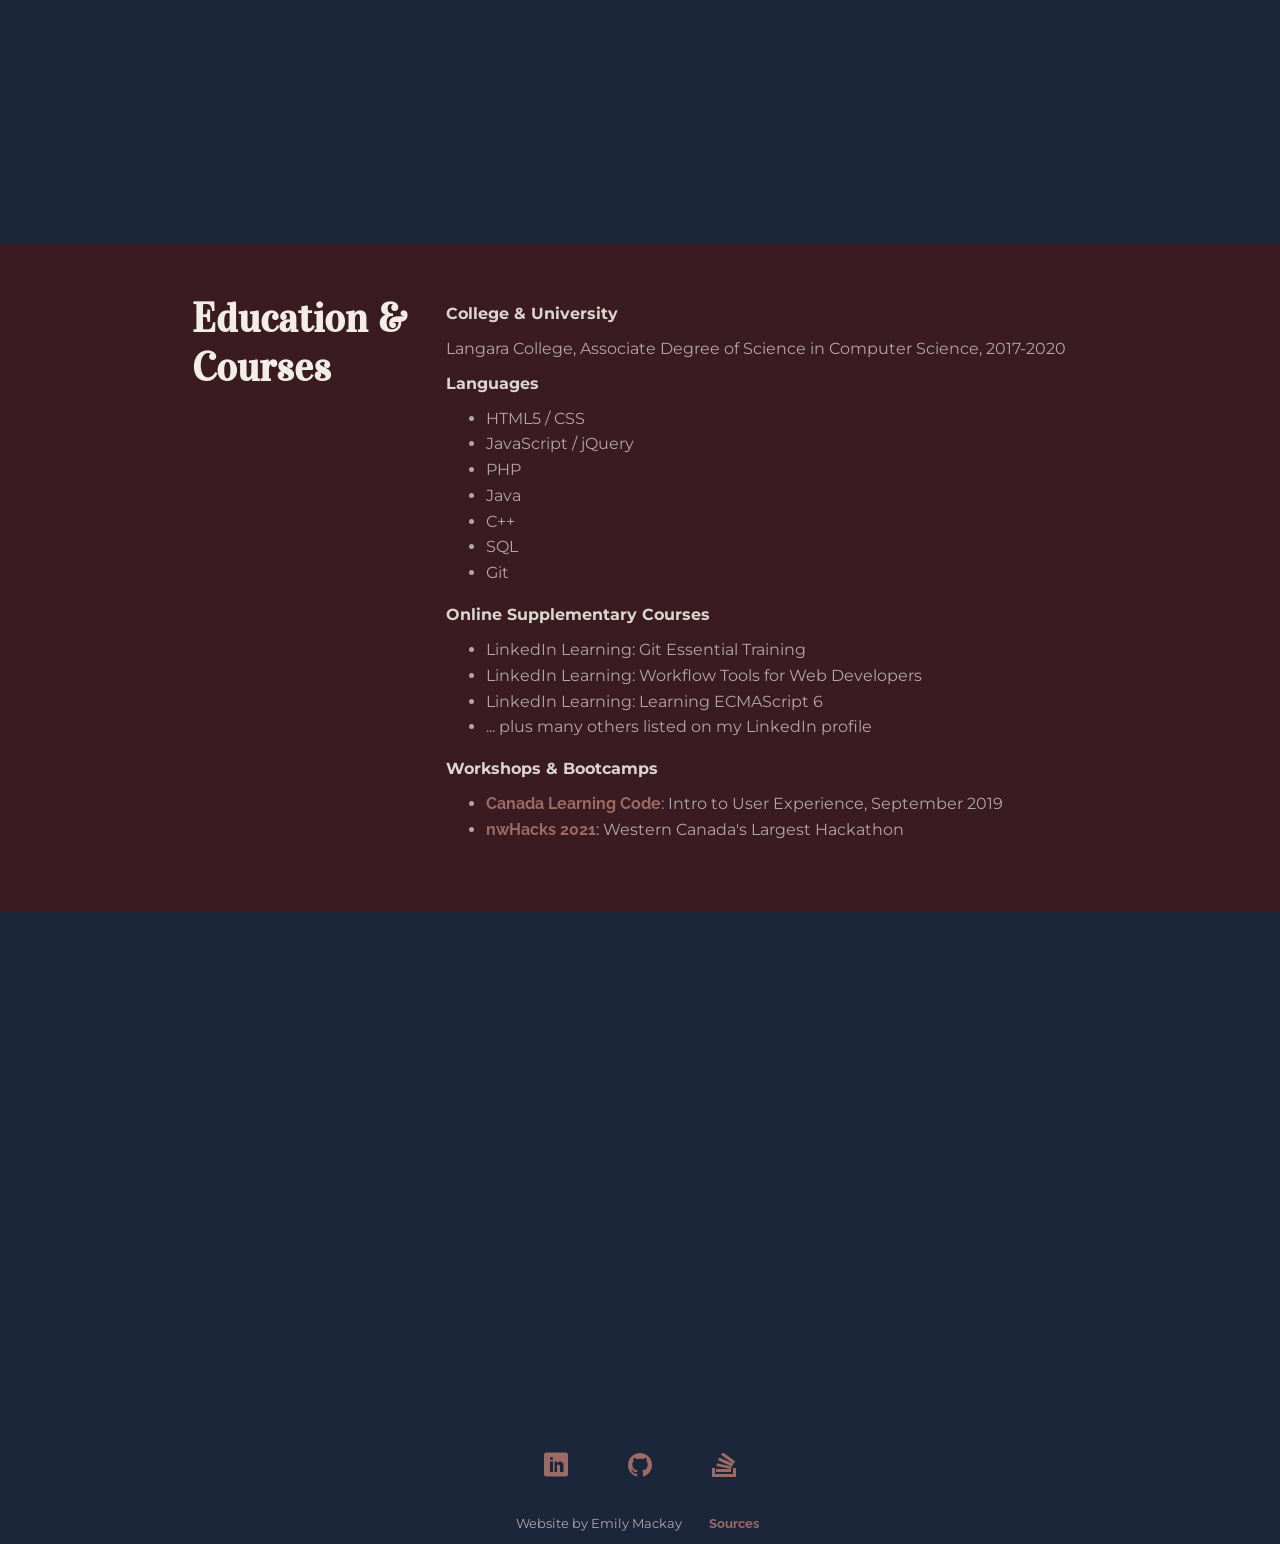
==== commit bc4c581e: "rewords my interests outside of coding" ====
--- a/index.html
+++ b/index.html
@@ -43,7 +43,7 @@
           <p>Hello! My name is Emily Mackay.</p>
           <p>My love of programming began as a child, when I built my first website at the age of 12. As an adult I spent seven years working in the dental industry before re-visiting an old passion and enrolling in college to study computer science. Now, I am soon-to-be-graduated with an Associate Degree of Science majoring in Computer Science from Langara College.</p>
           <p>Through my educational journey, I have gained experience in full-stack web development, database design, and software design, with a growing passion for front-end development and UX/UI design. My full list of skills can be viewed in my Portfolio and Education sections below.</p>
-          <p>Outside of school, I enjoy visiting BC's beautiful backcountry by foot or on skis, as well as listening to music and attending shows to support local and international talent.</p>
+          <p>Aside from coding, I enjoy visiting BC's beautiful backcountry by foot or on skis, nerding out over maps, and attending concerts around Vancouver to support local and international talent.</p>
           <p>Feel free to find me on:</p>
           <ul class="ul-no-bullets">
             <li><a href="https://www.linkedin.com/in/mackaye" target="_blank">LinkedIn</a></li>
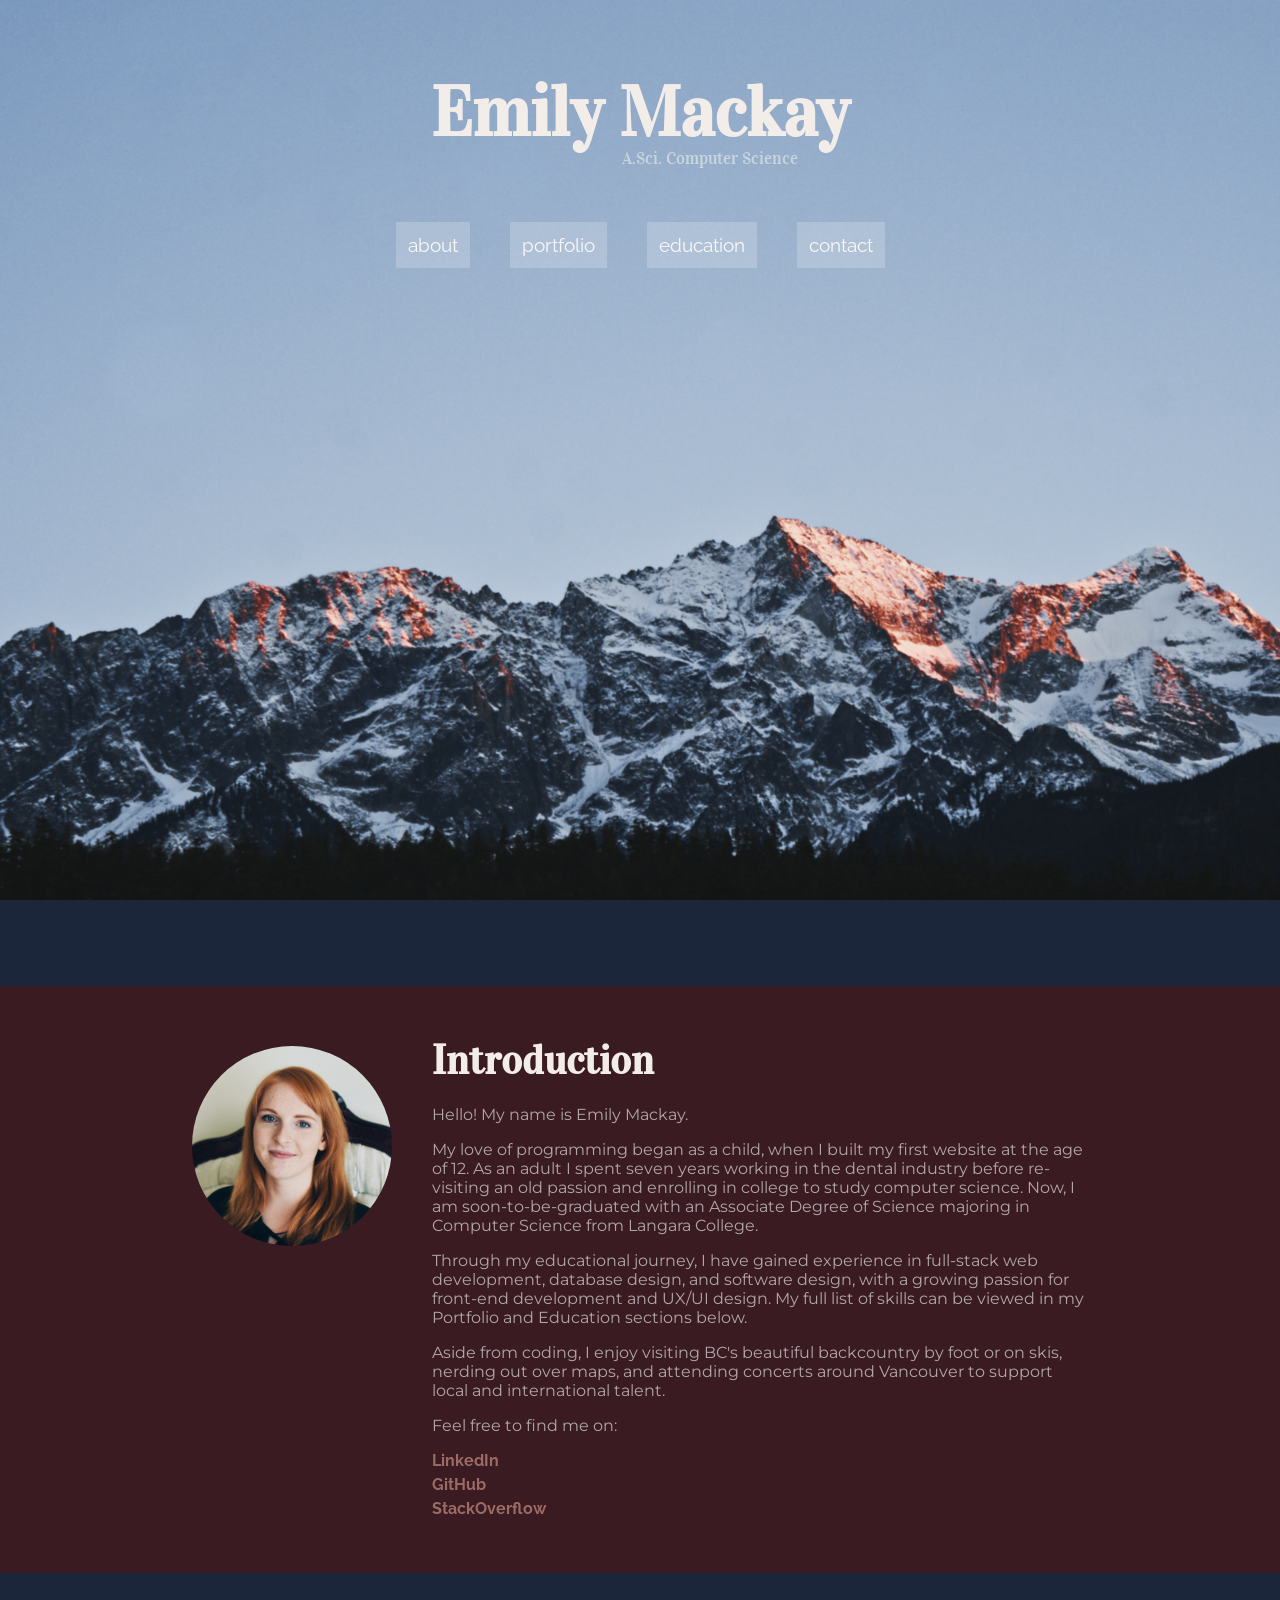
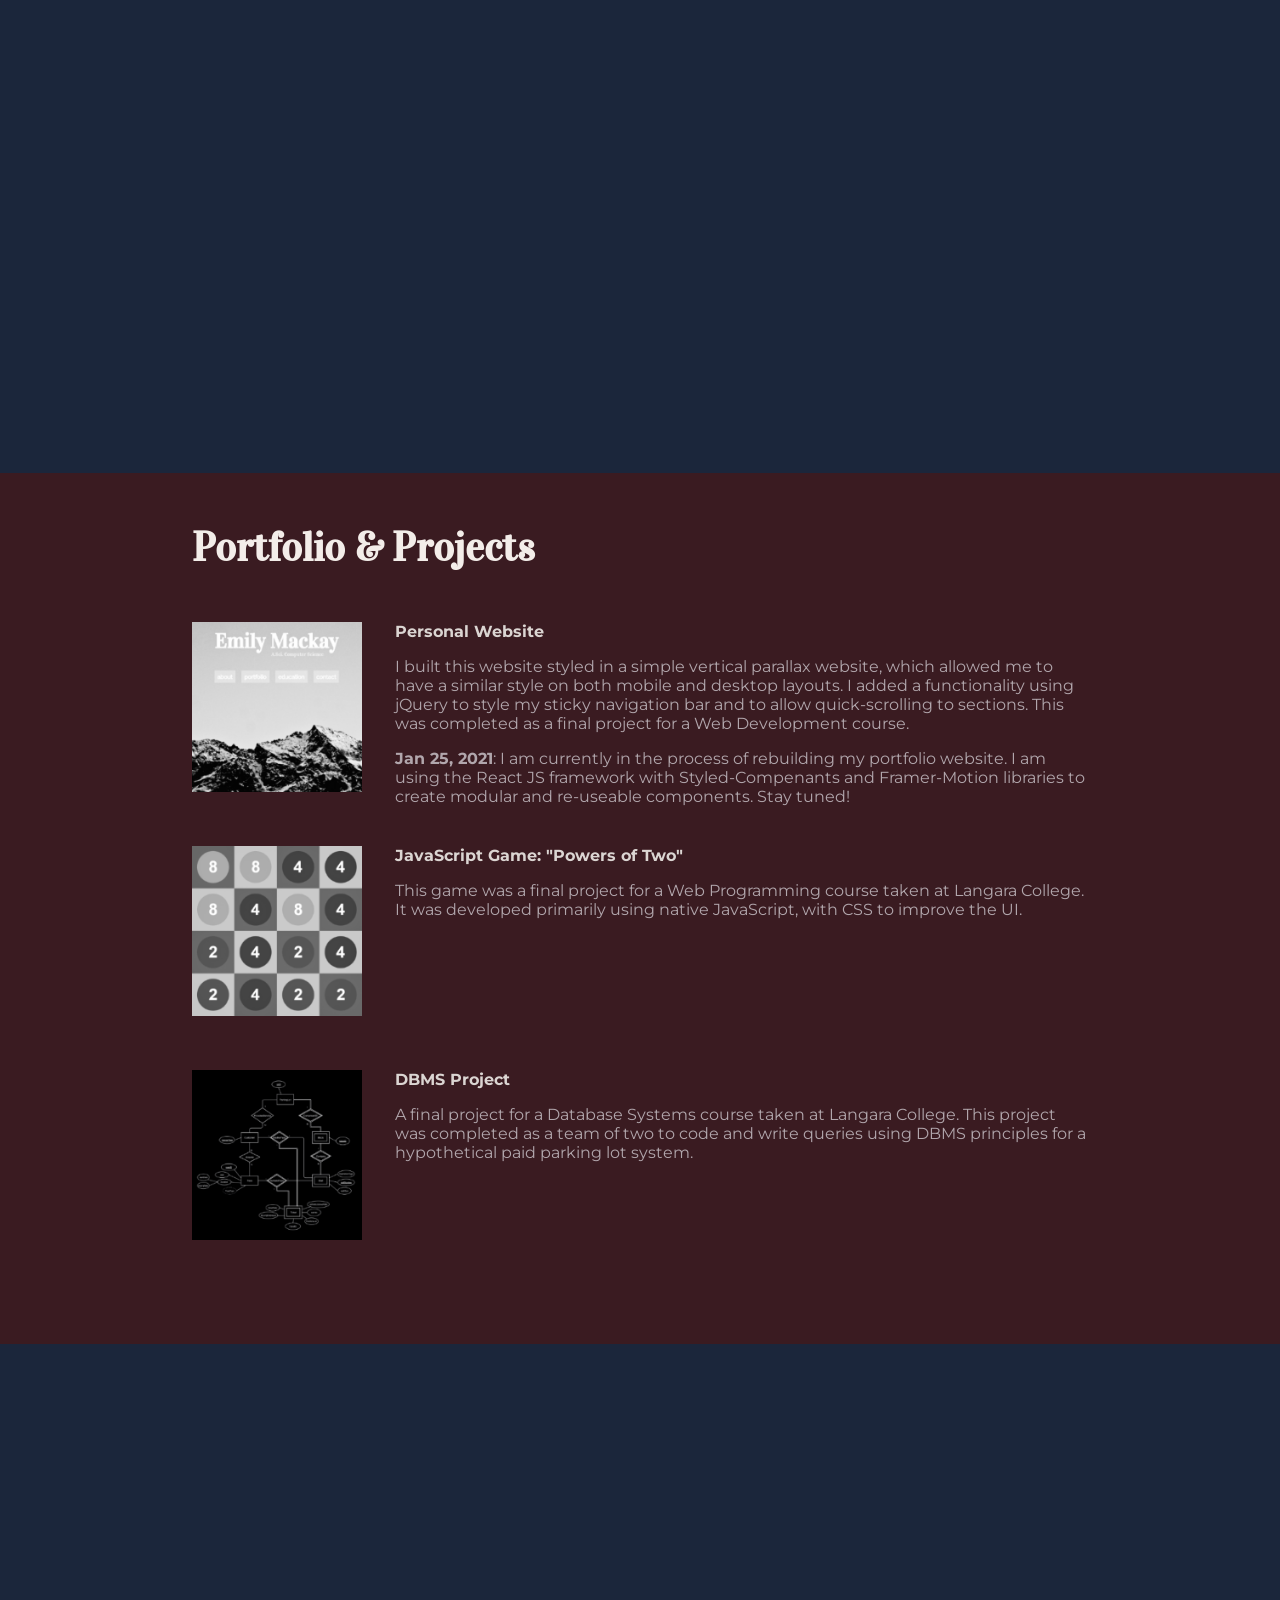
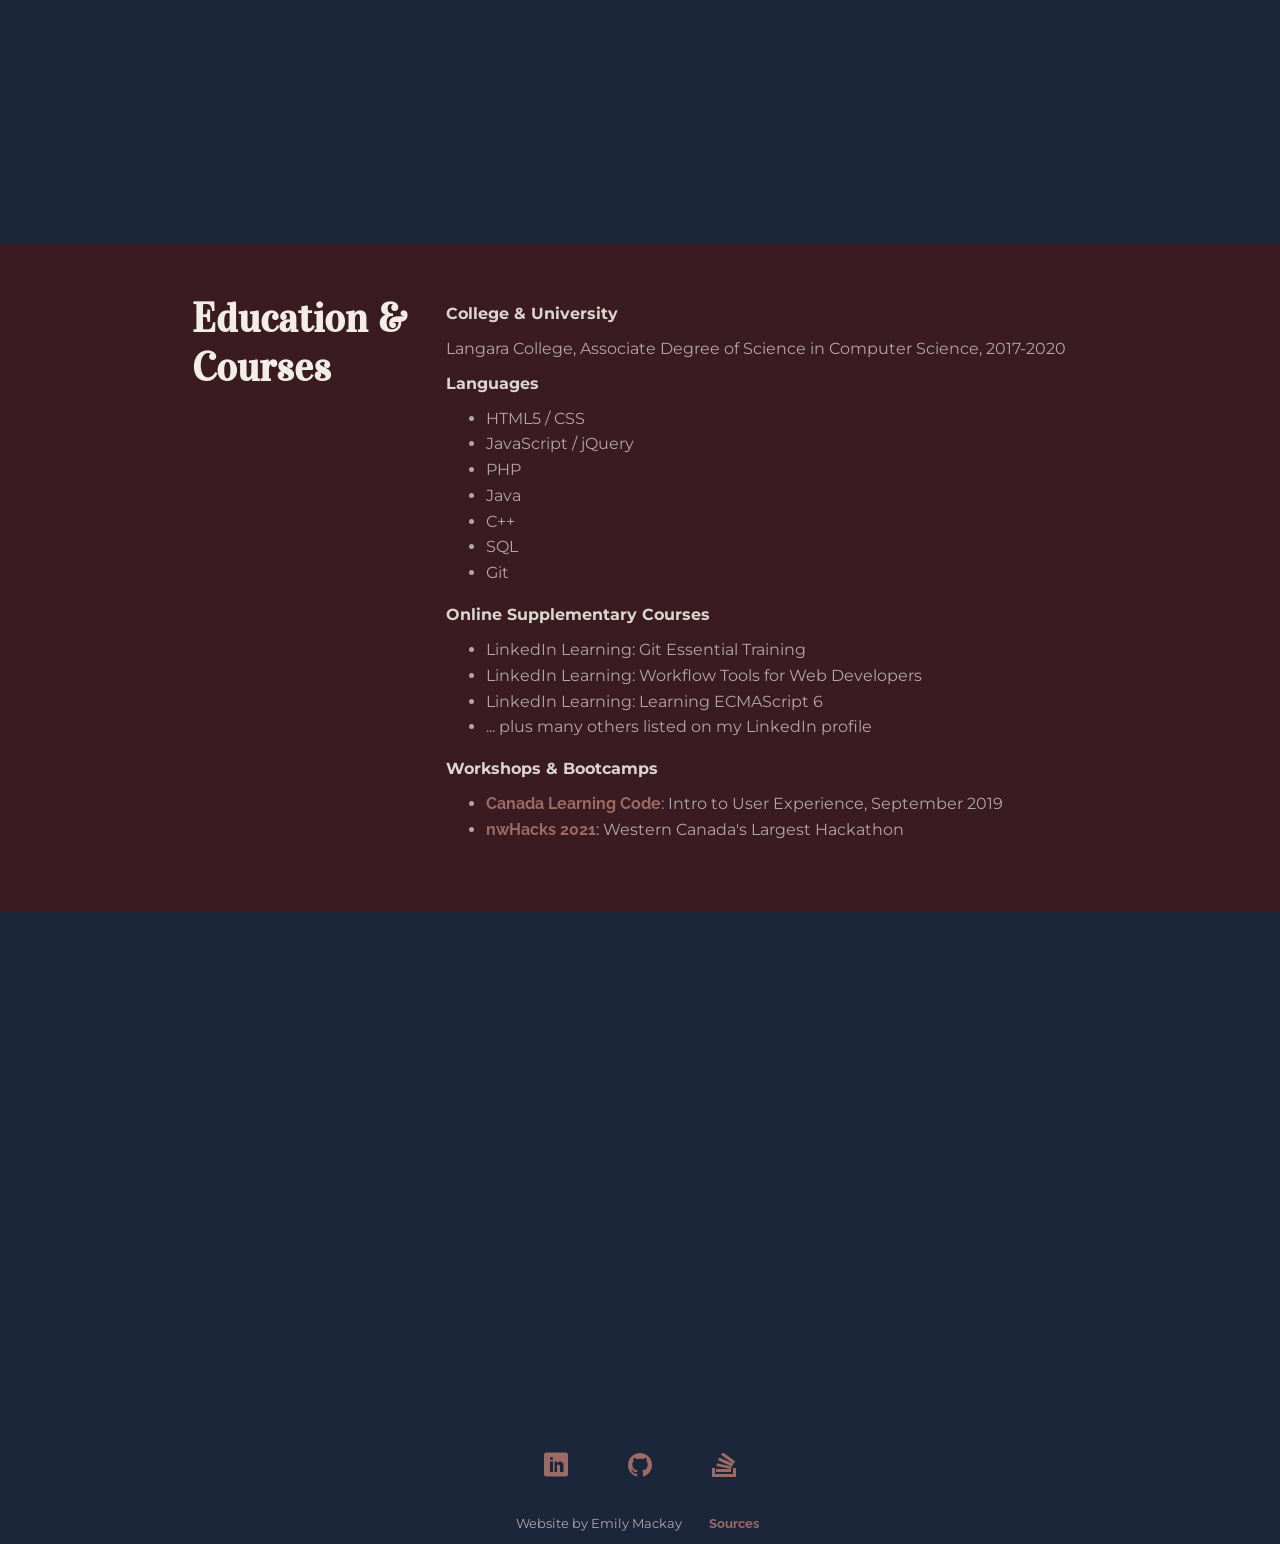
==== commit 7769b7a6: "removes broken links from projects section" ====
--- a/index.html
+++ b/index.html
@@ -46,9 +46,9 @@
           <p>Aside from coding, I enjoy visiting BC's beautiful backcountry by foot or on skis, nerding out over maps, and attending concerts around Vancouver to support local and international talent.</p>
           <p>Feel free to find me on:</p>
           <ul class="ul-no-bullets">
-            <li><a href="https://www.linkedin.com/in/mackaye" target="_blank">LinkedIn</a></li>
-            <li><a href="https://github.com/emmackay" target="_blank">GitHub</a></li>
-            <li><a href="https://stackoverflow.com/users/10688425/emilym?tab=profile" target="_blank">StackOverflow</a></li>
+            <li><a href="https://www.linkedin.com/in/mackayem" target="_blank">LinkedIn</a></li>
+            <li><a href="https://github.com/mackayem" target="_blank">GitHub</a></li>
+            <li><a href="https://stackoverflow.com/users/10688425/mackayem?tab=profile" target="_blank">StackOverflow</a></li>
           </ul>
       </div>
     </section>
@@ -65,7 +65,7 @@
           <figure><img src="imgs/portfolio-thumb1-bw.png"></figure>
           <div class="project_description">
             <h4>Personal Website</h4>
-            <p>I built this website styled in a simple vertical parallax website, which allowed me to have a similar style on both mobile and desktop layouts. I added a functionality using jQuery to style my sticky navigation bar and to allow quick-scrolling to sections.</p>
+            <p>I built this website styled in a simple vertical parallax website, which allowed me to have a similar style on both mobile and desktop layouts. I added a functionality using jQuery to style my sticky navigation bar and to allow quick-scrolling to sections. This was completed as a final project for a Web Development course.</p>
             <p><b>Jan 25, 2021</b>: I am currently in the process of rebuilding my portfolio website. I am using the React JS framework with Styled-Compenants and Framer-Motion libraries to create modular and re-useable components. Stay tuned!</p>
           </div>
         </section>
@@ -73,7 +73,7 @@
         <section class="project_item">
           <figure><img src="imgs/portfolio-thumb2-bw.png"></figure>
           <div class="project_description">
-            <h4><a href="http://mylinux.langara.bc.ca/~emackay02/powersOfTwo/4x4.html" target="_blank">JavaScript Game: "Powers of Two"<a></h4>
+            <h4>JavaScript Game: "Powers of Two"</h4>
             <p>This game was a final project for a Web Programming course taken at Langara College. It was developed primarily using native JavaScript, with CSS to improve the UI.</p>
           </div>
         </section>
@@ -81,7 +81,7 @@
         <section class="project_item">
           <figure><img src="imgs/portfolio-thumb3-bw.png"></figure>
           <div class="project_description">
-            <h4><a href="http://mylinux.langara.bc.ca/~emackay02/projects/DBMS.pdf" target="_blank">DBMS Project</a></h4>
+            <h4>DBMS Project</h4>
             <p>A final project for a Database Systems course taken at Langara College. This project was completed as a team of two to code and write queries using DBMS principles for a hypothetical paid parking lot system.</p>
           </div>
         </section>
@@ -135,9 +135,9 @@
       <footer>
         <section id="contact-section">
           <div id="links" class="footer-wrapper">
-            <a href="https://www.linkedin.com/in/mackaye" target="_blank"></a>
-            <a href="https://github.com/emmackay" target="_blank"></a>
-            <a href="https://stackoverflow.com/users/10688425/emilym?tab=profile" target="_blank"></a>
+            <a href="https://www.linkedin.com/in/mackayem" target="_blank"></a>
+            <a href="https://github.com/mackayem" target="_blank"></a>
+            <a href="https://stackoverflow.com/users/10688425/mackayem?tab=profile" target="_blank"></a>
           </div>
           <div id="sources" class="sources">
             <h4>Source Credit</h4>
